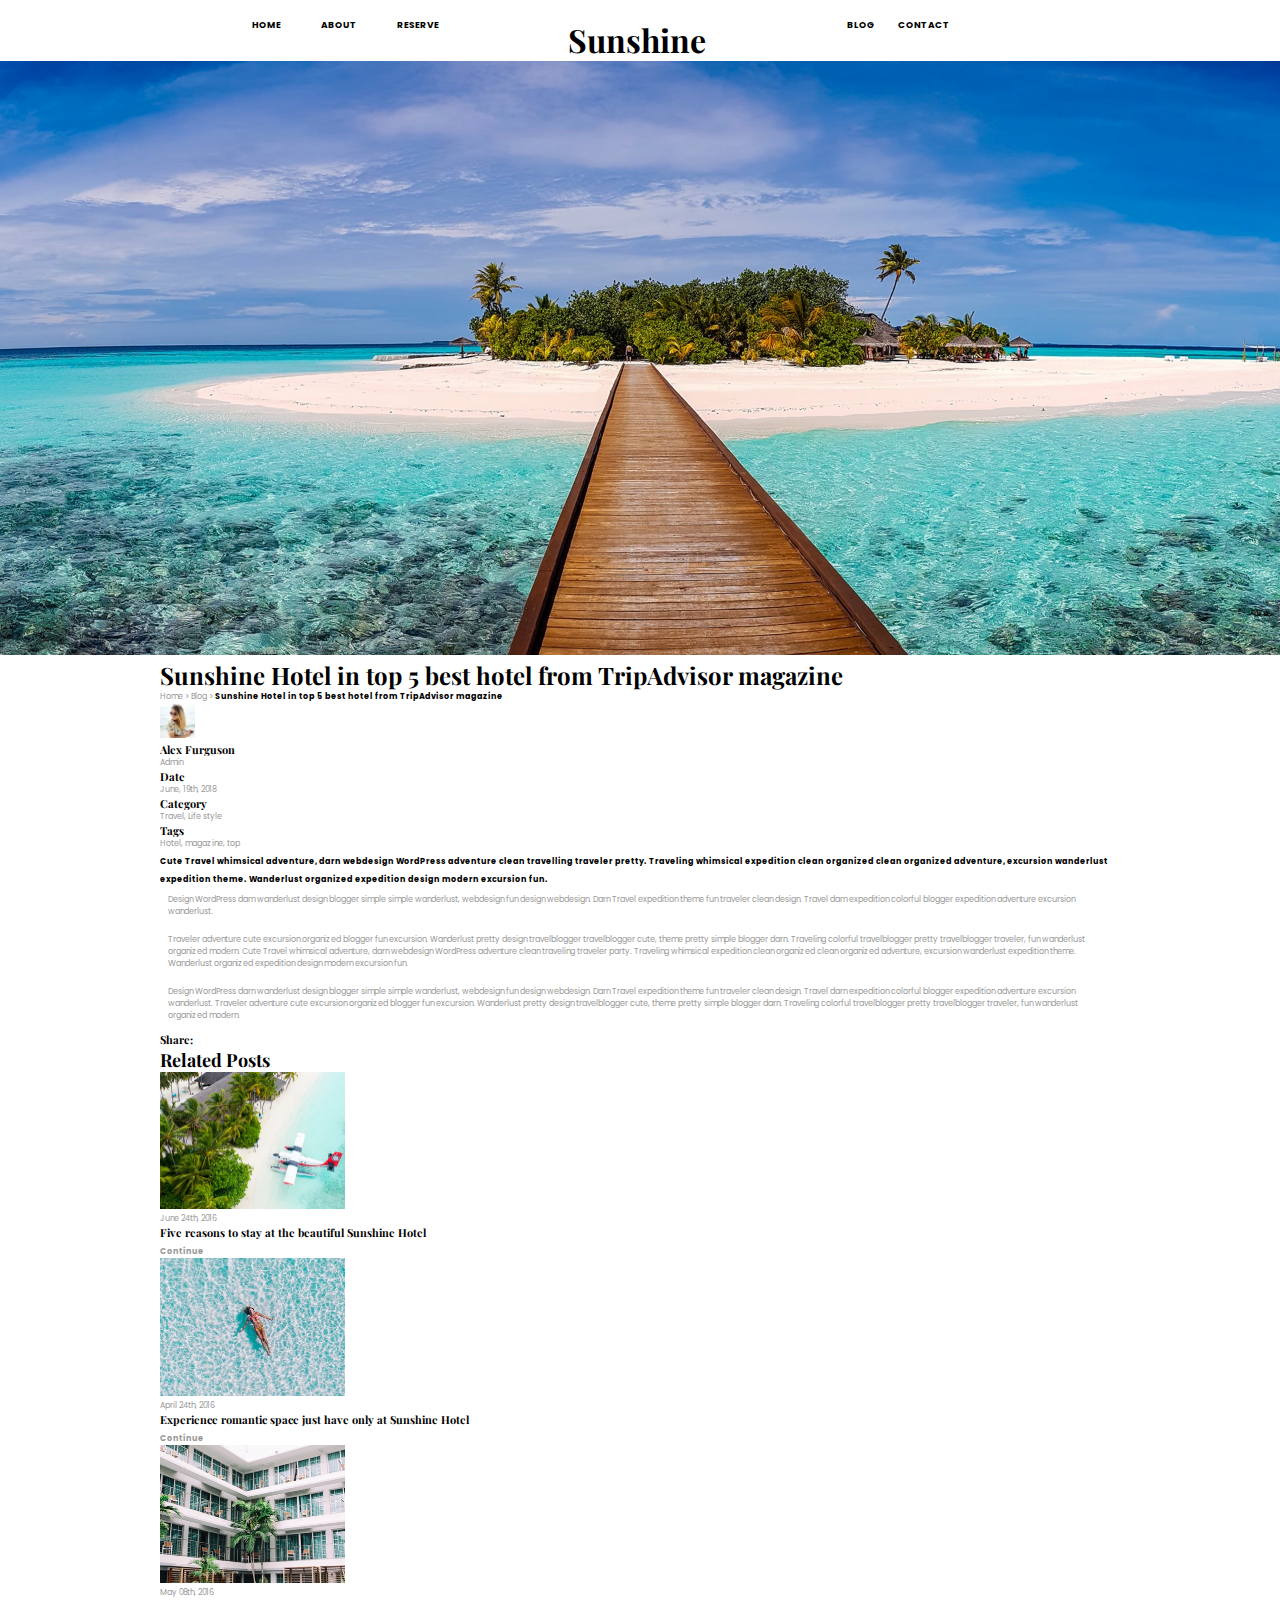
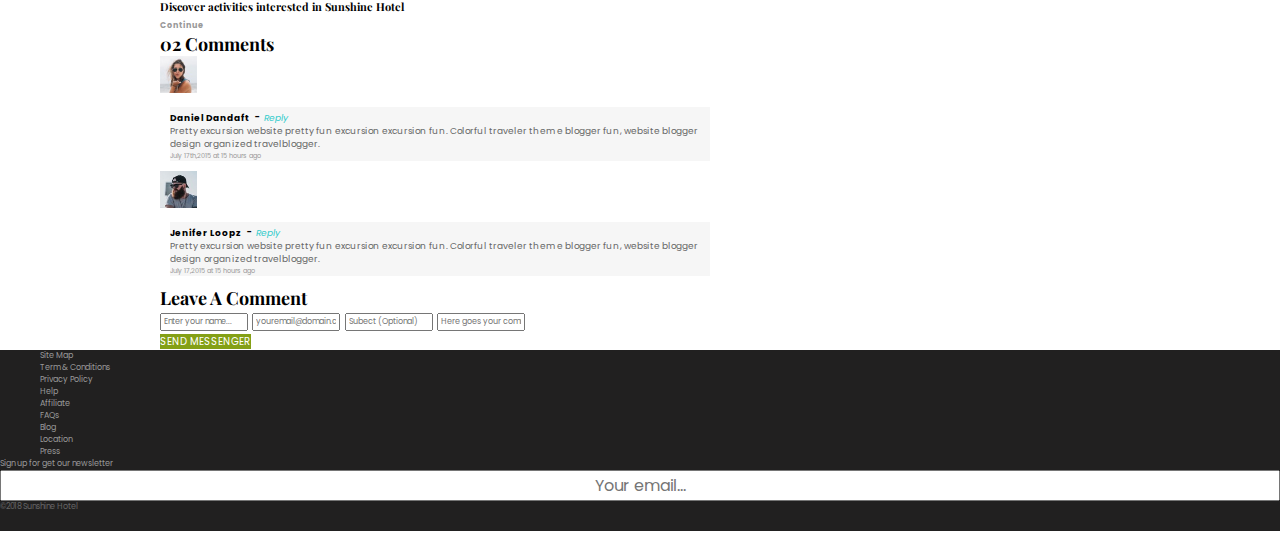
==== blog.html @ ccfc3302 "most recent project progress" ====
<!DOCTYPE html>
<html lang="en">
<head>
    <meta charset="UTF-8">
    <meta name="viewport" content="width=device-width, initial-scale=1.0">
    <meta http-equiv="X-UA-Compatible" content="ie=edge">
    <title>Sunshine - Blog</title>
    <link rel="stylesheet" href="https://use.fontawesome.com/releases/v5.2.0/css/all.css" integrity="sha384-hWVjflwFxL6sNzntih27bfxkr27PmbbK/iSvJ+a4+0owXq79v+lsFkW54bOGbiDQ"
    crossorigin="anonymous">
    <link href="https://fonts.googleapis.com/css?family=Montserrat|Playfair+Display:400i,700|Poppins:300,400,600,700" rel="stylesheet">
    <link rel="stylesheet" type="text/css" href="styles.css">
</head>
<body>

<section class="homeNavSection clearfix">

    <header class="clearfix">
        <div class="upperHeader clearfix">
            
            <nav class="navHomeLeft">

                <ul>
                    <li>
                        <a href="#home">home</a>
                    </li>
                    <li>
                        <a href="#about">about</a>
                    </li>
                    <li>
                        <a href="#reserve">reserve</a>
                    </li>
                </ul>

            </nav>

            <h1 class="title">Sunshine</h1>

            <nav class="navHomeRight">

                <ul>
                    <li>
                        <a href="blog">blog</a>
                    </li>
                    <li>
                        <a href="contact">contact</a>
                    </li>
                    <li>
                        <a href="">
                            <i class="fa fa-search"></i>
                        </a>
                    </li>
                    <li>
                        <a href="">
                            <i class="fas fa-shopping-bag"></i>
                        </a>
                    </li>
                </ul>

            </nav>
        </div>
        <img src="./sunshine/assets/blog-1.jpeg" alt="a boat off shore of a beautiful island of palm trees">


    </header>

</section>


    <!-- SECTION ONE -->

    <section class="wrapper blogSectionOne">

        <div class= "blogReviewSection">

            <h2>Sunshine Hotel in top 5 best hotel from TripAdvisor magazine</h2>

                <h3><span>Home > Blog ></span> Sunshine Hotel in top 5 best hotel from TripAdvisor magazine</h3>

                    <img src="./sunshine/assets/blog-2.jpeg" alt="">

                        <h4>Alex Furguson</h4>
                        <h5>Admin</h5>

                            <h4>Date</h4>
                            <h5>June, 19th, 2018</h5>

                                <h4>Category</h4>
                                <h5>Travel, Life style</h5>

                                    <h4>Tags</h4>
                                    <h5>Hotel, magazine, top</h5>

                                <strong>Cute Travel whimsical adventure, darn webdesign WordPress adventure clean travelling traveler pretty. Traveling whimsical expedition clean organized clean organized adventure, excursion wanderlust expedition theme. Wanderlust organized expedition design modern excursion fun.</strong>    
                                
                            <p>Design WordPress darn wanderlust design blogger simple simple wanderlust, webdesign fun design webdesign. Darn Travel expedition theme fun traveler clean design. Travel darn expedition colorful blogger expedition adventure excursion wanderlust.</p>
                            
                        <p>Traveler adventure cute excursion organized blogger fun excursion. Wanderlust pretty design travelblogger travelblogger cute, theme pretty simple blogger darn. Traveling colorful travelblogger pretty travelblogger traveler, fun wanderlust organized modern. Cute Travel whimsical adventure, darn webdesign WordPress adventure clean traveling traveler party. Traveling whimsical expedition clean organized clean organized adventure, excursion wanderlust expedition theme. Wanderlust organized expedition design modern excursion fun.</p>   
                        
                    <p>Design WordPress darn wanderlust design blogger simple simple wanderlust, webdesign fun design webdesign. Darn Travel expedition theme fun traveler clean design. Travel darn expedition colorful blogger expedition adventure excursion wanderlust. Traveler adventure cute excursion organized blogger fun excursion. Wanderlust pretty design travelblogger cute, theme pretty simple blogger darn. Traveling colorful travelblogger pretty travelblogger traveler, fun wanderlust organized modern.</p>

                    
            <div class="blogReviewSocials">
                <strong>Share:</strong>    
                <i class="fab fa-twitter"></i>
                <i class="fab fa-instagram"></i>
                <i class="fab fa-facebook"></i>
                <i class="fab fa-google-plus-g"></i>
            </div>
                                
        </div>
    </section>

    <!-- SECTION TWO -->

    <section class="blogSectionTwo">

        <div class="wrapper blogRelatedPosts">
        
            <h2>Related Posts</h2>
        
            <div class="cardContainer">
        
                <div class="card">
        
                    <div class="imgCardOne">
                        <img src="./sunshine/assets/blog-3.jpeg" alt="a plane landing on a sunny beach of palm trees">
                    </div>
        
                    <h6>June 24th, 2016</h6>
                    <p>Five reasons to stay at the beautiful Sunshine Hotel</p>
                    <a href="#">Continue <i class="fas fa-long-arrow-alt-right"></i> </a>
        
                </div>
        
                <div class="card">
        
                    <div class="imgCardTwo">
                        <img src="./sunshine/assets/blog-4.jpeg" alt="a woman laying in lovely clear ocean water">
                    </div>
        
                    <h6>April 24th, 2016</h6>
                    <p>Experience romantic space just have only at Sunshine Hotel</p>
                    <a href="#">Continue <i class="fas fa-long-arrow-alt-right"></i> </a>

                </div>
        
                <div class="card">
        
                    <div class="imgCardThree">
                        <img src="./sunshine/assets/blog-5.jpeg" alt="a picturesque hotel with palm trees">
                    </div>

                    <h6>May 08th, 2016</h6>
                    <p>Discover activities interested in Sunshine Hotel</p>
                    <a href="#">Continue  <i class="fas fa-long-arrow-alt-right"></i> </a>

                </div>
        
            </div>  
        
        </div>
    </section>

    <!-- SECTION THREE -->

    <section class="blogSectionThree">

        <div class="wrapper" "blogCommentsSection">

            <h2>02 Comments</h2>

            <img src="./sunshine/assets/blog-6.jpeg" alt="girl blowing a kiss">
                
                <div class="commentOne">
                    <strong>Daniel Dandaft</strong> - <em>Reply</em>
                    <p>Pretty excursion website pretty fun excursion excursion fun. Colorful traveler theme blogger fun, website blogger design organized travelblogger.</p>
                    <h6>July 17th,2015 at 15 hours ago</h6>
                </div>
                
            <img src="./sunshine/assets/blog-7.jpeg" alt="a bearded man in a backwards hat with sunglasses">

                <div class="commentTwo">
                    <strong>Jenifer Loopz</strong> - <em>Reply</em>
                    <p>Pretty excursion website pretty fun excursion excursion fun. Colorful traveler theme blogger fun, website blogger design organized travelblogger.</p>
                    <h6>July 17,2015 at 15 hours ago</h6>
                </div>

            <h2>Leave A Comment</h2>
            
                <input type="text" name="userName" placeholder="Enter your name...">
                <input type="email" name="email" placeholder="youremail@domain.com">
                <input type="text" name="subject" placeholder="Subect (Optional)">
                <input class="blogFormComment" type="text" name="comment" placeholder="Here goes your comment">
                <div class="blogButton">
                    <a href="#">SEND MESSENGER</a>
                </div>
        </div>
    </section>

    <!-- FOOTER -->
    
    <footer class="homeFooter clearfix">
    
        <div class="homeFooterContainer">
    
            <div class="homeFooterLeft">
                <ul>
                    <li>Site Map</li>
                    <li>Term & Conditions</li>
                    <li>Privacy Policy</li>
                    <li>Help</li>
                    <li>Affiliate</li>
                </ul>
            </div>
    
            <div class "homeFooterRight">
                <ul>
                    <li>FAQs</li>
                    <li>Blog</li>
                    <li>Location</li>
                    <li>Press</li>
                </ul>
            </div>
    
            <div class="homeFormBox">
    
                <p>Sign up for get our newsletter</p>
    
                <form action="" id="subscribe">
                    <input type="email" name="emailAddress" placeholder="Your email..." style="font-family: 'Poppins', sans serif; font-style: regular; text-align: center; width: 100%;">
                </form>
    
                <!-- MAYBE USE ::after for the svg??????? ^^^^^^ -->
    
            </div>
    
            <div class="blackLine"></div>
    
            <div class="homeBottomFooter">
    
                <h6>&copy;2018 Sunshine Hotel</h6>
    
                <!-- MAKE THEM GUYS/GALS LINKS, BHAD -->
    
                <div class="homeBottomFooterSocials">
                    <i class="fab fa-facebook-f"></i>
                    <i class="fab fa-twitter"></i>
                    <i class="fab fa-instagram"></i>
                </div>
    
            </div>
    
        </div>
    </footer>
    
</body>
</html>
---- styles.css ----
article,aside,details,figcaption,figure,footer,header,hgroup,nav,section,summary{display:block;}audio,canvas,video{display:inline-block;}audio:not([controls]){display:none;height:0;}[hidden]{display:none;}html{font-family:sans-serif;-webkit-text-size-adjust:100%;-ms-text-size-adjust:100%;}a:focus{outline:thin dotted;}a:active,a:hover{outline:0;}h1{font-size:2em;}abbr[title]{border-bottom:1px dotted;}b,strong{font-weight:700;}dfn{font-style:italic;}mark{background:#ff0;color:#000;}code,kbd,pre,samp{font-family:monospace, serif;font-size:1em;}pre{white-space:pre-wrap;word-wrap:break-word;}q{quotes:\201C \201D \2018 \2019;}small{font-size:80%;}sub,sup{font-size:75%;line-height:0;position:relative;vertical-align:baseline;}sup{top:-.5em;}sub{bottom:-.25em;}img{border:0;}svg:not(:root){overflow:hidden;}fieldset{border:1px solid silver;margin:0 2px;padding:.35em .625em .75em;}button,input,select,textarea{font-family:inherit;font-size:100%;margin:0;}button,input{line-height:normal;}button,html input[type=button],/* 1 */
input[type=reset],input[type=submit]{-webkit-appearance:button;cursor:pointer;}button[disabled],input[disabled]{cursor:default;}input[type=checkbox],input[type=radio]{box-sizing:border-box;padding:0;}input[type=search]{-webkit-appearance:textfield;-moz-box-sizing:content-box;-webkit-box-sizing:content-box;box-sizing:content-box;}input[type=search]::-webkit-search-cancel-button,input[type=search]::-webkit-search-decoration{-webkit-appearance:none;}textarea{overflow:auto;vertical-align:top;}table{border-collapse:collapse;border-spacing:0;}body,figure{margin:0;}legend,button::-moz-focus-inner,input::-moz-focus-inner{border:0;padding:0;}

 .clearfix:after {visibility: hidden; display: block; font-size: 0; content: " "; clear: both; height: 0; } 

 * { -moz-box-sizing: border-box; -webkit-box-sizing: border-box; box-sizing: border-box; }

/* mainHeaderHome */

* {
    margin: 0;
}

.wrapper {
    max-width: 1170px;
    margin: 0 auto;
    width: 75%;
}

.homeNavSection {
    width: 100%;

}

header {
    width: 100%;
    padding-top: 10px;
}

img {
    width: 100%;
}

nav {
    background-color: #ffffff;
    width: 1920px;
}


body {
    width: 100%;
    max-width: 1400px;
}

.upperHeader {
    width: 70%;
    margin: 0 auto;
}

.navHomeLeft, .title {
    float: left;
    width: 33%;
}

.navHomeRight {
    float: right;
    width: 33%;
}

.title {
    font-family: 'Playfair Display', serif;
    padding-left: 80px;
    margin-top: 8px;
}

.navHomeLeft {
    font-family: 'Poppins', sans-serif;
    font-weight: 600;
}

.navHomeRight {
    font-family: 'Poppins', sans-serif;
    font-weight: 600;

}

.navHomeLeft ul {
    list-style-type: none;
    justify-content: center;
}

.navHomeLeft a {
    text-decoration: none;
    color: black;
    text-transform: uppercase;
    font-size: 9px;
    padding: 20px;
    font-weight: 700;
}

.navHomeRight a {
    text-decoration: none;
    color: black;
    text-transform: uppercase;
    font-size: 9px;
    padding: 15px 8px 0 15px;
    font-weight: 700;
}

.navHomeLeft a:hover {
    color: #999999;
}

.navHomeRight a:hover {
    color: #999999;
}

.navHomeRight ul {
    list-style-type: none;
}

.navHomeRight i {
    padding: 0;
}

nav ul li {
    float: left;
}


/* START OF HOME SECTION */


.homeSectionOne {
    background: #ededed;
    max-width: 1920px;
    height: 500px;
}

.aboutUs h6 {
    margin: 0 auto;
    font-family: 'Poppins', sans-serif;
    font-size: 8px;
    font-weight: 400;
    text-transform: uppercase;
    color: #999999;
    letter-spacing: 6px;
    margin: 0 auto;
}

.aboutImageContainer {
    position: relative;
    margin: 40px;
}

.beachImage img {
    width: 30.8%;
    height: 7.4%;
    border: 7px solid white;
    float: left;
    position: relative;
    z-index: 5;
}

.monalisaLogo img {
    width: 23.1%;
    height: 4.2%;
    z-index: 1;
}

.aboutUs h3 {
    font-family: 'Playfair Display', serif;
    font-size: 28px;
    float: right;
}

.aboutUs p {
    font-family: 'Poppins', sans-serif;
    font-size: 8px;
    font-weight: 400;
    color: #999999;
    width: 25.9%;
    height: 3.2%;
    line-height: 17px;
    float: right;
}

.aboutUs span {
    color: black;
    font-weight: 700;
}

.homeSectionTwo {
    max-width: 1920px;
    height: 14.5%;
}

.homeSectionTwo strong {
    font-family: 'Poppins', sans-serif;
    text-transform: uppercase;
    font-size: 10px;
    letter-spacing: 1px;
}

.homeSectionTwo p {
    color: #999999;
    font-size: 8.5px;
    letter-spacing: 0.3px;
}

.homeInclusions {
    float: left;
    width: 60%;
}

.homeInclusions img {
    width: 30.3%;
    float: right;

}

.sunnySeason {
    width: 13.7%;
    height: 2.1%;
}

.flightIncluded {
    width: 13.7%;
    height: 2.1%;   
}

.guidedNatureExcursions {
    width: 13.7%;
    height: 2.1%;
}

.fiveStarRestaurants {
    width: 13.7%;
    height: 2.1%;
}

.allInclusive {
    width: 13.7%;
    height: 2.1%;
}

.wakeUpService {
    width: 13.7%;
    height: 2.1%;
}

/* CLEARFIX APPLIED FOR NOW UNTIL SECTION FUCKERY IS FIXED */
.homeSectionTwo img {
    width: 35.2%;
    height: 14.5%;
    padding: 0 1px 2px 10px;
}

.homeSectionThree {
    max-width: 100%;
    height: 30.2%;
    background: #ededed;
}

.homeSectionThree h6 {
    margin: 0 auto;
    font-family: 'Poppins', sans-serif;
    font-size: 8px;
    font-weight: 400;
    text-transform: uppercase;
    color: #999999;
    letter-spacing: 6px;
    margin: 0 auto;
}

.homeSectionThree h2 {
    font-family: 'Playfair Display', serif;
    font-size: 28px;
    float: right;
}

/* ENSURE ITALIC WAS SELECTED FROM FONT AWESOME FOR THE BELOW FONT */

.homeTestimonial p {
    font-family: 'Playfair Display', serif;
    font-size: 14px;
    font-weight: 700;
}

.fiveStars {
    color: rgb(246, 171, 8);
}

.homeSectionThree strong {
    font-family: 'Poppins', sans-serif;
    font-size: 9.5px;
}

.homeSectionThree h5 {
    font-family: 'Poppins', sans-serif;
    font-size: 8px;
    color: #999999;
    font-weight: 400;
}

.homeSectionThree span {
    font-family: 'Poppins', sans-serif;
    font-size: 8px;
    color: black;
    font-weight: 700;    
}

/* CREATE BORDER(?) AROUND SECTION */

.homeSectionFour {
    background: #ededed;
    width: 100%;
    height: 30.2%;
}

.homeSectionFour h6 {
    margin: 0 auto;
    font-family: 'Poppins', sans-serif;
    font-size: 7px;
    font-weight: 700;
    text-transform: uppercase;
    color: #999999;
    letter-spacing: 5px;
    margin: 0 auto;
}

.homeSectionFour h2 {
    font-family: 'Playfair Display', serif;
    font-size: 28px;
}

.galleryContainer figure {

}

.homeSectionFour img {
    width: 19.3%;
    height: 14.6%;
    margin: 7px;
    float: left;
    display: table-column;
}

.homeSectionFive {
    height: 14.5%;
}

.homeSectionFive img {
    width: 56%;
    height: 14.5%;
    float: left;
}

.homeSectionFive h5 {
    margin: 0 auto;
    font-family: 'Poppins', sans-serif;
    font-size: 7px;
    font-weight: 700;
    text-transform: uppercase;
    color: #999999;
    letter-spacing: 5px;
    margin: 0 auto;
    padding-top: 50px;   
}

.homeSectionFive h2 {
    font-family: 'Playfair Display', serif;
    font-size: 28px;
}

.homeSectionFive strong {
    font-family: 'Playfair Display', serif;
    font-weight: 700;
}

.homeSectionFive span {
    font-family: 'Playfair Display', serif;
    color: #cccccc;
    font-weight: 700;
}

.homeSectionFive h4 {
    font-family: 'Poppins', sans-serif;
    font-size: 8px;
}

.homeSectionFive p {
    font-family: 'Poppins', sans-serif;
    font-size: 8px;
    font-weight: 400; 
    color: #666666;  
}

.homeSectionFive h6 {
    font-family: 'Poppins', sans-serif;
    font-size: 8px;
    color: #999999;
}

.homeSectionFive h3 {
    font-family: 'Playfair Display', serif;
    font-size: 22px;
    font-weight: 700;
}

.homeContact {
    padding: 20px 40px 50px 20px;
}

footer {
    background-color: #212020;
    width: 100%;
    height: 6%;
}

.homeFooterContainer li {
    font-family: 'Poppins', sans-serif;
    color: #999999;
    font-size: 8px;
    list-style-type: none;
}

.homeFooterContainer li:hover {
    color: #ffffff;
}

.homeFooterContainer p {
    font-family: 'Poppins', sans-serif;
    color: #999999;
    font-size: 8px;
}

.homeBottomFooter h6 {
    font-family: 'Poppins', sans-serif;
    color: #666666;
    font-size: 8px;
    font-weight: 400;
}

.homeBottomFooter i {
    color: #ffffff;
    padding: 15px;
    font-size: 10px;
}

.homeBottomFooter i:hover {
    color: #666666;
}

/* REFER ABOVE TO THE formfun lesson from week 2 day 1!!!!! for svg form thing */
    

/* START OF BLOG SECTION */



.blogSectionOne h2 {
    font-family: 'Playfair Display', serif;
}

.blogSectionOne h3 {
    font-family: 'Poppins', sans-serif;
    font-size: 8px;
}

.blogSectionOne span {
    color: #999999;
    font-weight: 400;
}

.blogSectionOne img {
    width: 3.6%;
    height: 1.7%;
}

/* WHY YA AINT PROPER BOLD, SON?????? */

.blogSectionOne strong {
    font-family: 'Playfair Display', serif;
    font-size: 11px;
    font-weight: 700;
}

.blogSectionOne h5 {
    font-family: 'Poppins', sans-serif;
    font-size: 8px;
    color: #999999;
    font-weight: 400;
}

.blogSectionOne h4 {
    font-family: 'Playfair Display', serif;
    font-size: 11px;
    font-weight: 700;
}

/* ALL y'all above... BOLD!!!! I TELL YA!!!! */

.blogSectionOne strong {
    font-family: 'Poppins', sans-serif;
    font-size: 8px;
} 

/* DISPLAY IN LINE BLOCK???? */

.blogSectionOne p {
    font-family: 'Poppins', sans-serif;
    font-size: 8px;
    color: #999999;
    font-weight: 400;
    padding: 8px;
}

/* BOLD BELOW AS WELL.... */

.blogReviewSocials strong {
    font-family: 'Playfair Display', serif;
    font-size: 11px;
    font-weight: 700;
}

.blogReviewSocials i {
    color: #999999;
    font-size: 10px;
}

/* Determine seperate hover colors for each social */

.blogReviewSocials i:hover {
    color: #00ccff;
}

.blogSectionTwo h2 {
    font-family: 'Playfair Display', serif;
    font-size: 18px;
}

.blogSectionTwo img {
    width: 19.3%;
    height: 6.6%;
}

.blogSectionTwo h6 {
    font-family: 'Poppins', sans-serif;
    font-size: 8px;
    color: #999999;
    font-weight: 400;
}

.blogSectionTwo p {
    font-family: 'Playfair Display', serif;
    font-size: 11px;
    font-weight: 700;
}

.blogSectionTwo p:hover {
    text-decoration: underline;
}

.blogSectionTwo a {
    font-family: 'Poppins', sans-serif;
    font-size: 8px;
    color: #999999;
    font-weight: 700;
    text-decoration: none;
}

.blogSectionTwo a:hover {
    color: black;
}

.blogSectionThree h2 {
    font-family: 'Playfair Display', serif;
    font-size: 18px;
}

.blogSectionThree img {
    width: 3.9%;
    height: 1.8%;
}

.blogSectionThree strong {
    font-family: 'Poppins', sans-serif;
    font-size: 9px;
}

.blogSectionThree em {
    font-family: 'Poppins', sans-serif;
    font-size: 9px;
    color: #33cccc;
}

.blogSectionThree p {
    font-family: 'Poppins', sans-serif;
    font-size: 9px;
    color: #666666;
}

.blogSectionThree h6 {
    font-family: 'Poppins', sans-serif;
    font-size: 6.5px;
    color: #999999;
    font-weight: 400;
}

.commentOne {
    width: 56.3%;
    height: 3.2%;
    background-color: #f6f6f6;
    margin: 10px;
}

.commentTwo {
    width: 56.3%;
    height: 3.2%;
    background-color: #f6f6f6;
    margin: 10px;
}

.commentTwo:before {
    /* Figure out lil triangle shapes here */
}

.blogSectionThree input {
    font-family: 'Poppins', sans-serif;
    font-size: 8px;
    color: #999999;
    font-weight: 400;
}

.blogSectionThree input:hover {
    color: rgb(0,0,0);
    font-weight: 700;
}

.blogButton a {
    font-family: 'Poppins', sans-serif;
    width: 150px;
    height: 80px;
    background-color: rgb(132,160,22);
    color: rgb(255,255,255);
    text-decoration: none;
    font-size: 10px;
}

.contactSectionOne h2 {
    font-family: 'Playfair Display', serif;
}

.contactSectionOne p {
    font-family: 'Poppins', sans-serif;
    font-size: 9px;
    color: #999999;
}

.contactSectionOne h3 {
    font-family: 'Playfair Display', serif;
    font-size: 10px;
    font-weight: 700;
}

.contactSectionOne h4 {
    font-family: 'Poppins', sans-serif;
    color: #999999;
    font-size: 8px;
    font-weight: 400;    
}

.contactSectionTwo h2 {
    font-family: 'Playfair Display', serif;
} 

.contactSectionTwo p {
    font-family: 'Poppins', sans-serif;
    font-size: 9px;
    color: #999999;
    padding-bottom: 40px;
}

.contactSectionTwo i {
    font-family: 'Poppins', sans-serif;
    font-size: 8px;
    color: #999999;
    font-weight: 400;
}

.contactSectionTwo input:hover {
    color: rgb(0,0,0);
    font-weight: 700;
}

/* REFER TO formFun excercise for the footer form sections!!!!!!!!!!!! and the line element for elsewhere */
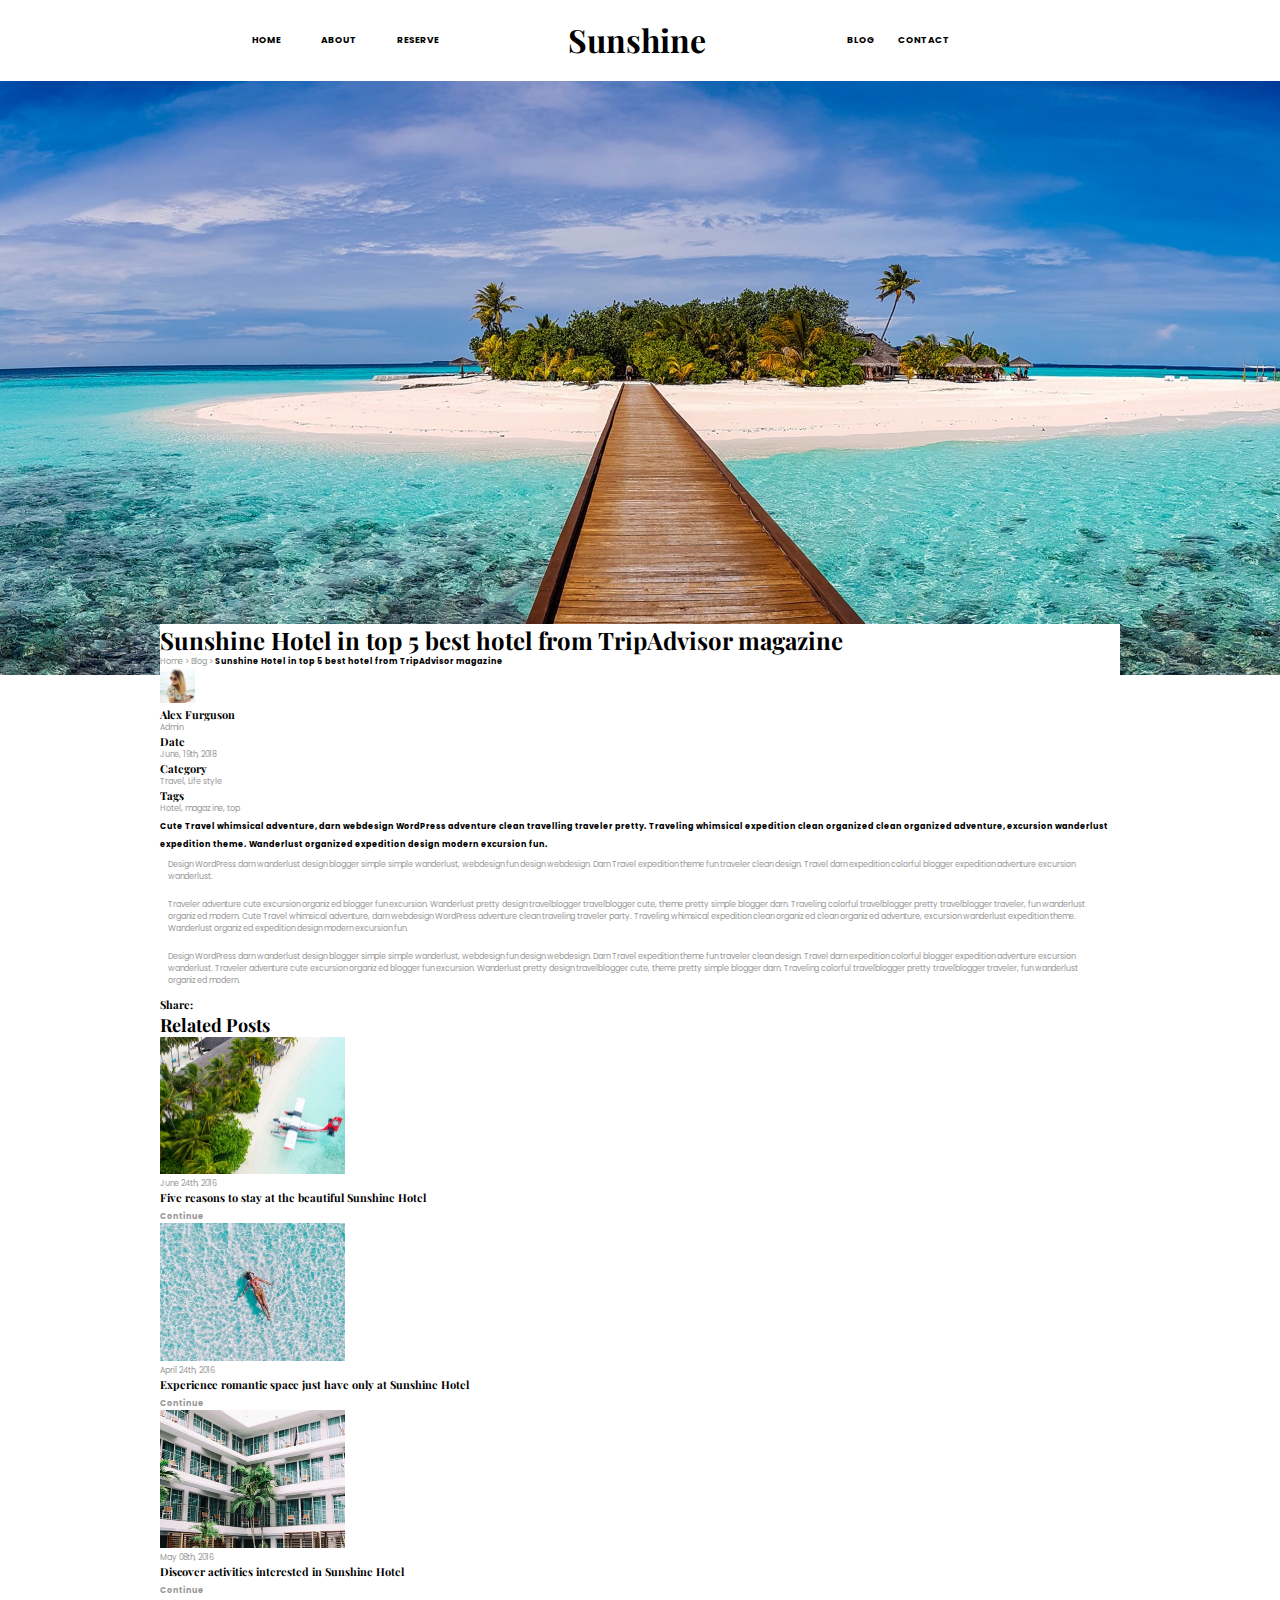
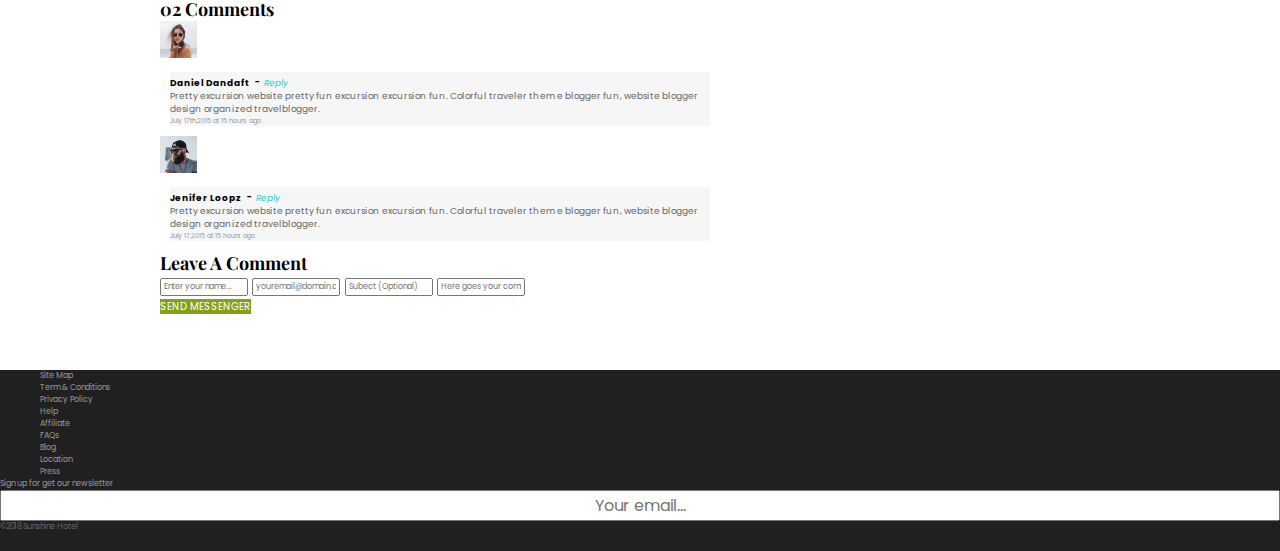
==== commit b610c446: "blog thing looks better" ====
--- a/blog.html
+++ b/blog.html
@@ -12,6 +12,7 @@
 </head>
 <body>
 
+ 
 <section class="homeNavSection clearfix">
 
     <header class="clearfix">
@@ -67,8 +68,8 @@
 
 
     <!-- SECTION ONE -->
-
-    <section class="wrapper blogSectionOne">
+<div class="mainBlogSection wrapper">
+    <section class="blogSectionOne">
 
         <div class= "blogReviewSection">
 
@@ -114,7 +115,7 @@
 
     <section class="blogSectionTwo">
 
-        <div class="wrapper blogRelatedPosts">
+        <div class="blogRelatedPosts">
         
             <h2>Related Posts</h2>
         
@@ -165,7 +166,7 @@
 
     <section class="blogSectionThree">
 
-        <div class="wrapper" "blogCommentsSection">
+        <div class="blogCommentsSection">
 
             <h2>02 Comments</h2>
 
@@ -196,6 +197,7 @@
                 </div>
         </div>
     </section>
+    </div>
 
     <!-- FOOTER -->
     
--- a/styles.css
+++ b/styles.css
@@ -9,6 +9,7 @@
 
 * {
     margin: 0;
+    /* border: 1px solid red; */
 }
 
 .wrapper {
@@ -47,6 +48,10 @@
     margin: 0 auto;
 }
 
+.navHomeLeft {
+    padding-top: 15px;
+}
+
 .navHomeLeft, .title {
     float: left;
     width: 33%;
@@ -55,12 +60,14 @@
 .navHomeRight {
     float: right;
     width: 33%;
+    padding-top: 15px;
 }
 
 .title {
     font-family: 'Playfair Display', serif;
     padding-left: 80px;
     margin-top: 8px;
+    padding-bottom: 20px;
 }
 
 .navHomeLeft {
@@ -128,40 +135,56 @@
 }
 
 .aboutUs h6 {
+    display: inline-block;
+    padding: 50px 390px 20px 390px;
     margin: 0 auto;
     font-family: 'Poppins', sans-serif;
-    font-size: 8px;
+    font-size: 7.5px;
     font-weight: 400;
     text-transform: uppercase;
     color: #999999;
-    letter-spacing: 6px;
-    margin: 0 auto;
-}
-
-.aboutImageContainer {
+    letter-spacing: 5px;
+}
+
+.aboutImageContainerOne {
     position: relative;
     margin: 40px;
+    padding-left: 170px;
+    /* z-index: 5; */
+}
+
+.aboutImageContainerTwo {
+    width: 40%;
+    height: 40.2%;
+    position: absolute;
+    margin: 40px;
+    /* display: inline; */
+    z-index: 1;
 }
 
 .beachImage img {
-    width: 30.8%;
-    height: 7.4%;
+    width: 28.8%;
+    height: 6.4%;
     border: 7px solid white;
     float: left;
     position: relative;
-    z-index: 5;
+    /* z-index: 5; */
 }
 
 .monalisaLogo img {
     width: 23.1%;
     height: 4.2%;
-    z-index: 1;
+    /* z-index: 1; */
+    margin-top: 120px;
+    margin-left: 110px;
 }
 
 .aboutUs h3 {
     font-family: 'Playfair Display', serif;
     font-size: 28px;
     float: right;
+    margin-top: 20px;
+    margin-right: 237px;
 }
 
 .aboutUs p {
@@ -169,10 +192,12 @@
     font-size: 8px;
     font-weight: 400;
     color: #999999;
-    width: 25.9%;
-    height: 3.2%;
-    line-height: 17px;
+    width: 30%;
+    height: 3%;
+    line-height: 15px;
     float: right;
+    margin-top: 10px;
+    margin-right: 210px;
 }
 
 .aboutUs span {
@@ -181,75 +206,119 @@
 }
 
 .homeSectionTwo {
-    max-width: 1920px;
-    height: 14.5%;
+    /* max-width: 1920px; */
+    width:100%;
+    /* height: 14.5%; */
+    /* border:1px solid green; */
+}
+
+.homeSectionTwo ul {
+    width: 60%;
+    float: right;
+    padding-top: 15%;
+    margin-right: 4%;
 }
 
 .homeSectionTwo strong {
     font-family: 'Poppins', sans-serif;
     text-transform: uppercase;
     font-size: 10px;
-    letter-spacing: 1px;
+    /* letter-spacing: 1px; */
+    /* margin: 5px; */
 }
 
 .homeSectionTwo p {
     color: #999999;
     font-size: 8.5px;
     letter-spacing: 0.3px;
+    margin: 10px;
+    margin-bottom: 15px;
+    /* padding-left: 15px; */
 }
 
 .homeInclusions {
     float: left;
-    width: 60%;
-}
-
-.homeInclusions img {
-    width: 30.3%;
-    float: right;
-
-}
-
-.sunnySeason {
+    width: 70%;   
+    /* border:1px solid blue; */
+}
+
+.homeInclusions li {
+    width: 40%;
+}
+
+figure.homeInclusionsImage {
+    width: 30%;
+    float: left;
+    /* border:2px solid orange; */
+    /* position: relative; */
+}
+
+
+
+/* CLEARFIX APPLIED FOR NOW UNTIL SECTION FUCKERY IS FIXED */
+.homeSectionTwo img {
+    /* width: 33.2%;
+    height: 14.5%; */
+    /* padding: 0 0 0 5px; */
+    /* margin-left: 820px; */
+    /* float: right; */
+}
+
+.homeSectionTwo li {
+    list-style-type: none;
+    float: left;
+}
+
+.homeSectionTwo .clearfix {
+    /* padding: 0; */
+}
+
+/* .sunnySeason {
     width: 13.7%;
     height: 2.1%;
+    position: absolute;
+    padding-top: 50px;
+    line-height: 10px;
 }
 
 .flightIncluded {
     width: 13.7%;
-    height: 2.1%;   
+    height: 2.1%;  
+    position: absolute;
+    padding-top: 120px; 
 }
 
 .guidedNatureExcursions {
     width: 13.7%;
     height: 2.1%;
+    position: absolute;
+    padding-top: 200px; 
 }
 
 .fiveStarRestaurants {
     width: 13.7%;
     height: 2.1%;
+    float: right;
 }
 
 .allInclusive {
     width: 13.7%;
     height: 2.1%;
+    float: right;
 }
 
 .wakeUpService {
     width: 13.7%;
     height: 2.1%;
-}
-
-/* CLEARFIX APPLIED FOR NOW UNTIL SECTION FUCKERY IS FIXED */
-.homeSectionTwo img {
-    width: 35.2%;
-    height: 14.5%;
-    padding: 0 1px 2px 10px;
-}
+    float: right;
+} */
+
 
 .homeSectionThree {
     max-width: 100%;
     height: 30.2%;
-    background: #ededed;
+    background: url(./sunshine/assets/swirl_pattern.png);
+    padding-top:50px;
 }
 
 .homeSectionThree h6 {
@@ -266,10 +335,37 @@
 .homeSectionThree h2 {
     font-family: 'Playfair Display', serif;
     font-size: 28px;
-    float: right;
+    /* float: right; */
+}
+
+.homeSectionThree span {
+    display: inline;
+}
+
+.homeSectionThree p {
+
 }
 
 /* ENSURE ITALIC WAS SELECTED FROM FONT AWESOME FOR THE BELOW FONT */
+
+article.homeTestimonial {
+    /* border: 2px solid red; */
+    background: rgba(255,255,255,0.8);
+    text-align: center;
+    padding:50px;
+    width: 52%;
+}
+
+.homeTestimonial h6 {
+    padding-bottom: 20px;
+    font-size: 6.5px;
+    letter-spacing: 4px;
+}
+
+.homeTestimonial h2 {
+    font-family: 'Playfair Display', serif;
+    padding-bottom: 27px;
+}
 
 .homeTestimonial p {
     font-family: 'Playfair Display', serif;
@@ -279,6 +375,7 @@
 
 .fiveStars {
     color: rgb(246, 171, 8);
+    padding: 20px;
 }
 
 .homeSectionThree strong {
@@ -300,12 +397,12 @@
     font-weight: 700;    
 }
 
-/* CREATE BORDER(?) AROUND SECTION */
-
 .homeSectionFour {
-    background: #ededed;
+    background: url(./sunshine/assets/swirl_pattern.png);
     width: 100%;
     height: 30.2%;
+    padding: 8%;
+    text-align: center;
 }
 
 .homeSectionFour h6 {
@@ -317,6 +414,7 @@
     color: #999999;
     letter-spacing: 5px;
     margin: 0 auto;
+    padding-bottom: 10px;
 }
 
 .homeSectionFour h2 {
@@ -324,16 +422,19 @@
     font-size: 28px;
 }
 
-.galleryContainer figure {
-
+.galleryContainerOne figure,
+.galleryContainerTwo figure {
+    width: calc((100% / 3) - 10px);
+    float: left;
+    margin: 0 5px;
 }
 
 .homeSectionFour img {
-    width: 19.3%;
+    width: 100%;
+    /* width: 19.3%;
     height: 14.6%;
     margin: 7px;
-    float: left;
-    display: table-column;
+    display: table-column; */
 }
 
 .homeSectionFive {
@@ -354,13 +455,15 @@
     text-transform: uppercase;
     color: #999999;
     letter-spacing: 5px;
-    margin: 0 auto;
-    padding-top: 50px;   
+    /* margin: 0 auto; */
+    padding-top: 50px;  
+    padding-bottom: 7px;
 }
 
 .homeSectionFive h2 {
     font-family: 'Playfair Display', serif;
     font-size: 28px;
+    padding-bottom: 30%;
 }
 
 .homeSectionFive strong {
@@ -377,6 +480,7 @@
 .homeSectionFive h4 {
     font-family: 'Poppins', sans-serif;
     font-size: 8px;
+    padding-top: 20px;
 }
 
 .homeSectionFive p {
@@ -384,22 +488,29 @@
     font-size: 8px;
     font-weight: 400; 
     color: #666666;  
+    padding-top: 15px;
+    padding-bottom: 25px;
 }
 
 .homeSectionFive h6 {
     font-family: 'Poppins', sans-serif;
     font-size: 8px;
     color: #999999;
+    font-weight: 400;
+    padding-bottom: 8px;
 }
 
 .homeSectionFive h3 {
     font-family: 'Playfair Display', serif;
-    font-size: 22px;
-    font-weight: 700;
+    font-size: 21px;
+    font-weight: 700;
+    padding: 2px 0 20px 0;
 }
 
 .homeContact {
     padding: 20px 40px 50px 20px;
+    float: right;
+    padding-right: 21%;
 }
 
 footer {
@@ -434,7 +545,7 @@
 
 .homeBottomFooter i {
     color: #ffffff;
-    padding: 15px;
+    padding: 15px 15px 0 15px;
     font-size: 10px;
 }
 
@@ -447,7 +558,11 @@
 
 /* START OF BLOG SECTION */
 
-
+.mainBlogSection {
+    position: relative;
+    background-color: white;
+    top: -55px;
+}
 
 .blogSectionOne h2 {
     font-family: 'Playfair Display', serif;
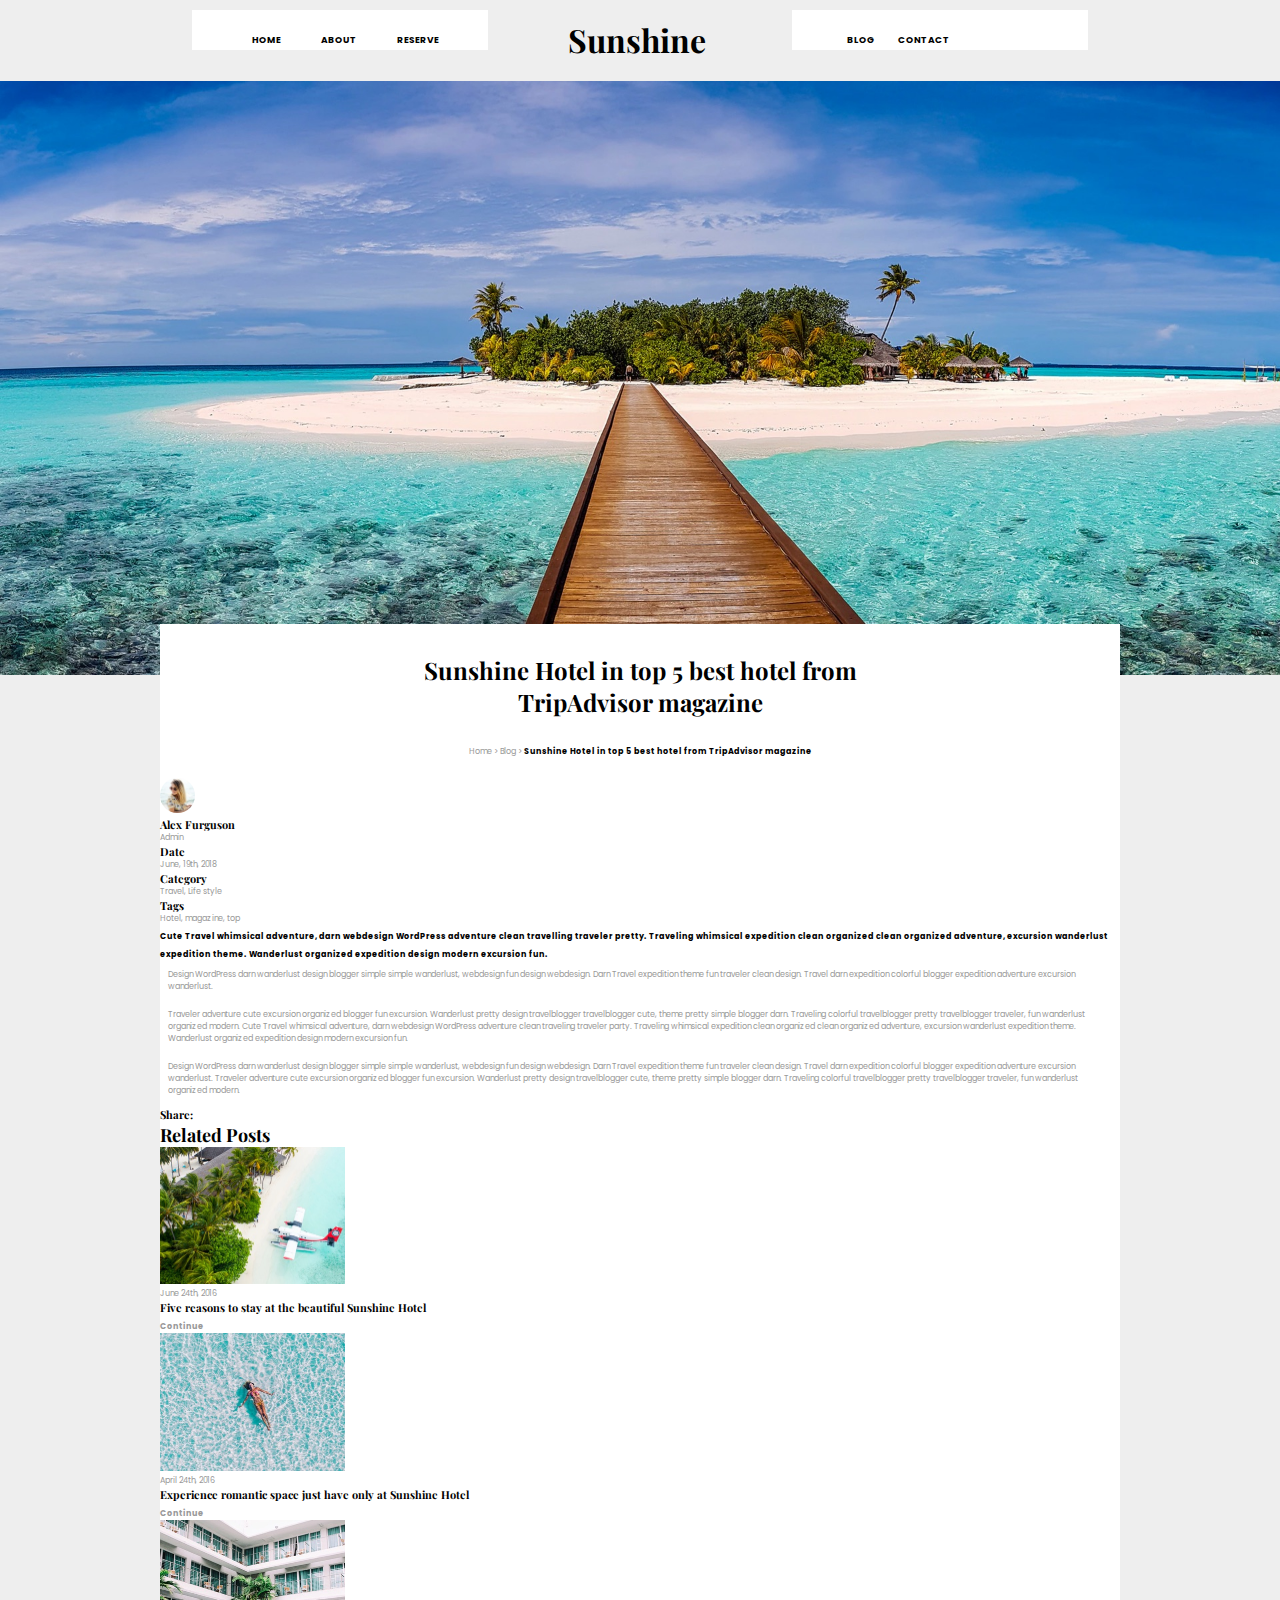
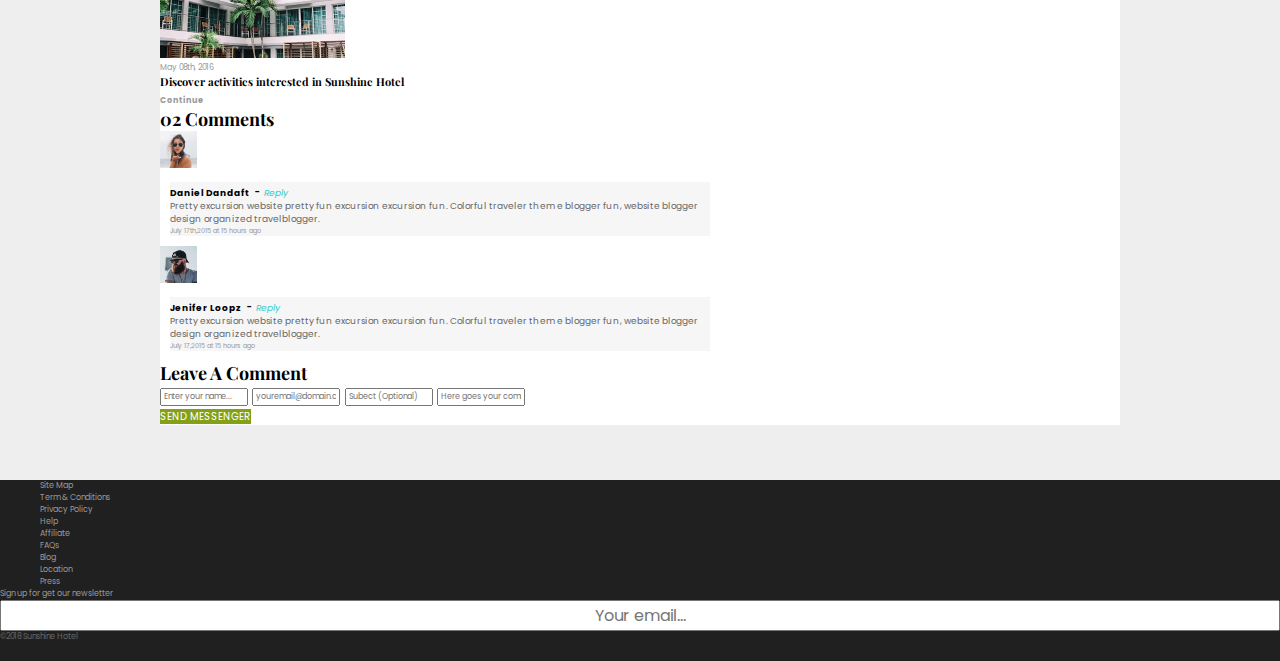
==== commit 984cc689: "701pm" ====
--- a/blog.html
+++ b/blog.html
@@ -73,10 +73,11 @@
 
         <div class= "blogReviewSection">
 
-            <h2>Sunshine Hotel in top 5 best hotel from TripAdvisor magazine</h2>
+            <h2>Sunshine Hotel in top 5 best hotel from<br>TripAdvisor magazine</h2>
 
                 <h3><span>Home > Blog ></span> Sunshine Hotel in top 5 best hotel from TripAdvisor magazine</h3>
 
+                <div class="blogAdmin">
                     <img src="./sunshine/assets/blog-2.jpeg" alt="">
 
                         <h4>Alex Furguson</h4>
@@ -90,6 +91,7 @@
 
                                     <h4>Tags</h4>
                                     <h5>Hotel, magazine, top</h5>
+                </div>
 
                                 <strong>Cute Travel whimsical adventure, darn webdesign WordPress adventure clean travelling traveler pretty. Traveling whimsical expedition clean organized clean organized adventure, excursion wanderlust expedition theme. Wanderlust organized expedition design modern excursion fun.</strong>    
                                 
--- a/styles.css
+++ b/styles.css
@@ -564,13 +564,22 @@
     top: -55px;
 }
 
+body {
+    background: #eeeeee;
+}
+
 .blogSectionOne h2 {
     font-family: 'Playfair Display', serif;
+    text-align: center;
+    padding-top: 30px;
+    padding-bottom: 28px;
 }
 
 .blogSectionOne h3 {
     font-family: 'Poppins', sans-serif;
     font-size: 8px;
+    text-align: center;
+    padding-bottom: 20px;
 }
 
 .blogSectionOne span {
@@ -581,6 +590,7 @@
 .blogSectionOne img {
     width: 3.6%;
     height: 1.7%;
+    border-radius: 50%;
 }
 
 /* WHY YA AINT PROPER BOLD, SON?????? */
@@ -619,6 +629,10 @@
     color: #999999;
     font-weight: 400;
     padding: 8px;
+}
+
+.blogAdmin {
+    
 }
 
 /* BOLD BELOW AS WELL.... */
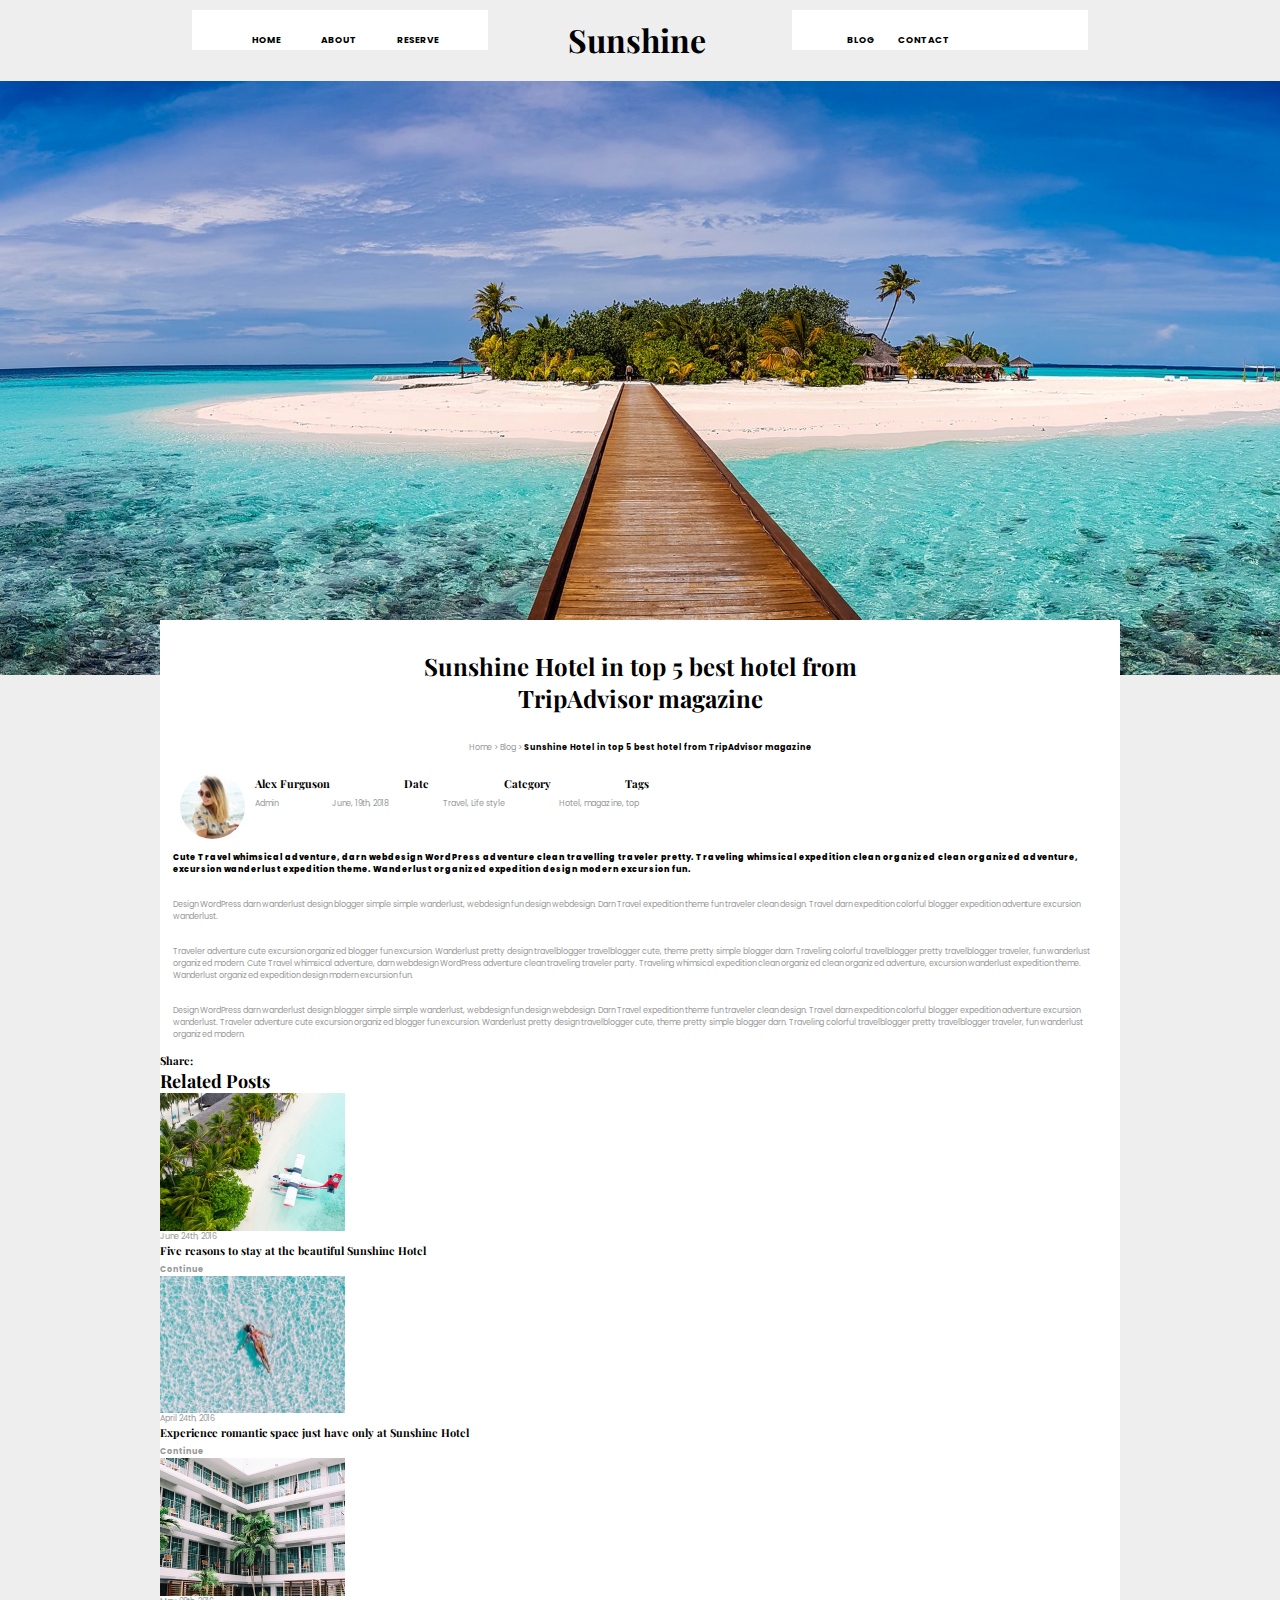
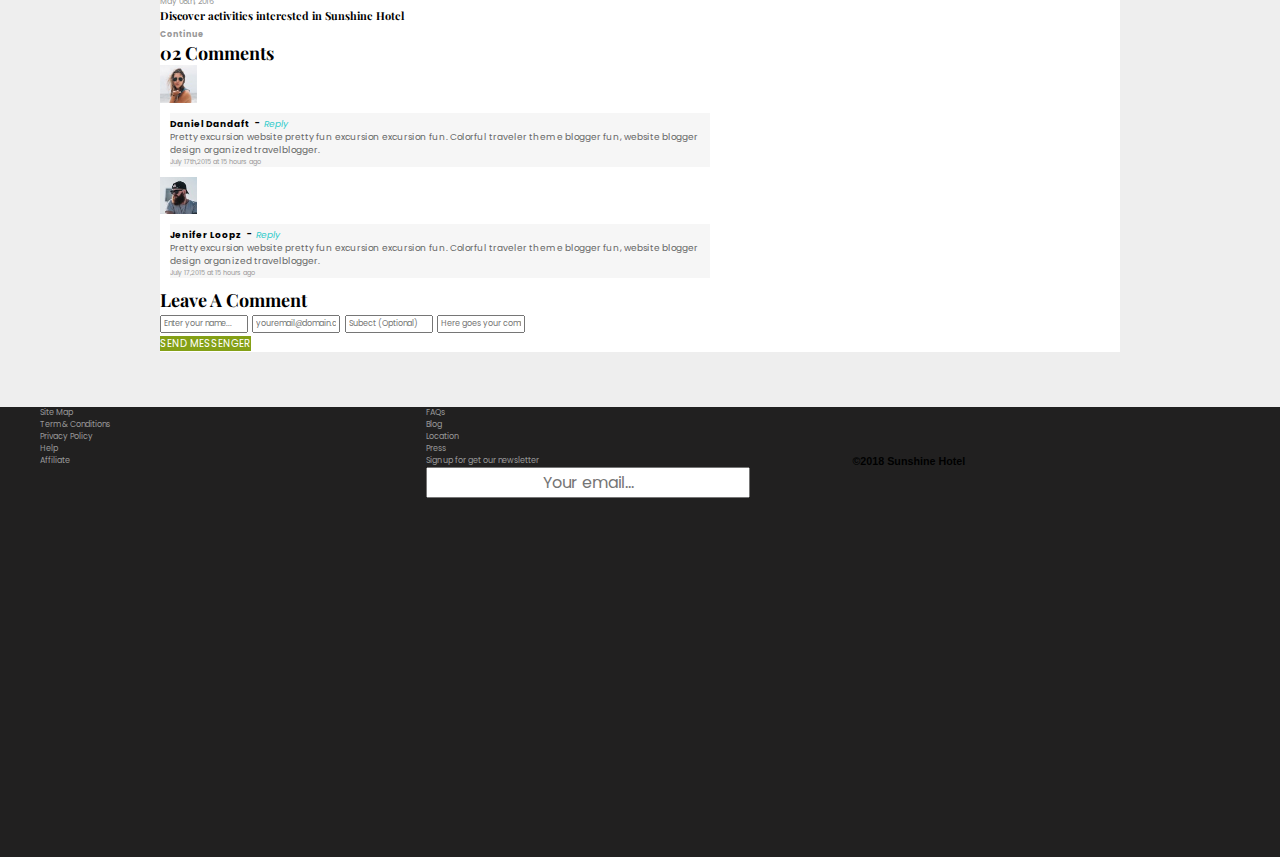
==== commit 008b60c2: "917pm" ====
--- a/blog.html
+++ b/blog.html
@@ -71,46 +71,55 @@
 <div class="mainBlogSection wrapper">
     <section class="blogSectionOne">
 
-        <div class= "blogReviewSection">
+        <div class= "blogReviewSection clearfix">
 
             <h2>Sunshine Hotel in top 5 best hotel from<br>TripAdvisor magazine</h2>
 
                 <h3><span>Home > Blog ></span> Sunshine Hotel in top 5 best hotel from TripAdvisor magazine</h3>
 
-                <div class="blogAdmin">
+                <figure>
                     <img src="./sunshine/assets/blog-2.jpeg" alt="">
 
+                </figure>
+                <div class="blogAdmin clearfix">
+
+                    <div class="topBlogAdmin">
                         <h4>Alex Furguson</h4>
+                        <h4>Date</h4>
+                        <h4>Category</h4>
+                        <h4>Tags</h4>
+                    </div>
+                    
+                    <div class="bottomBlogAdmin">
                         <h5>Admin</h5>
-
-                            <h4>Date</h4>
-                            <h5>June, 19th, 2018</h5>
-
-                                <h4>Category</h4>
-                                <h5>Travel, Life style</h5>
-
-                                    <h4>Tags</h4>
-                                    <h5>Hotel, magazine, top</h5>
-                </div>
-
-                                <strong>Cute Travel whimsical adventure, darn webdesign WordPress adventure clean travelling traveler pretty. Traveling whimsical expedition clean organized clean organized adventure, excursion wanderlust expedition theme. Wanderlust organized expedition design modern excursion fun.</strong>    
+                        <h5>June, 19th, 2018</h5>
+                        <h5>Travel, Life style</h5>
+                        <h5>Hotel, magazine, top</h5>
+                    </div>
+                </div>
+                    
+                <div class="blogParagraphs">
+                            <p>Cute Travel whimsical adventure, darn webdesign WordPress adventure clean travelling traveler pretty. Traveling whimsical expedition clean organized clean organized adventure, excursion wanderlust expedition theme. Wanderlust organized expedition design modern excursion fun.</p>    
                                 
                             <p>Design WordPress darn wanderlust design blogger simple simple wanderlust, webdesign fun design webdesign. Darn Travel expedition theme fun traveler clean design. Travel darn expedition colorful blogger expedition adventure excursion wanderlust.</p>
                             
                         <p>Traveler adventure cute excursion organized blogger fun excursion. Wanderlust pretty design travelblogger travelblogger cute, theme pretty simple blogger darn. Traveling colorful travelblogger pretty travelblogger traveler, fun wanderlust organized modern. Cute Travel whimsical adventure, darn webdesign WordPress adventure clean traveling traveler party. Traveling whimsical expedition clean organized clean organized adventure, excursion wanderlust expedition theme. Wanderlust organized expedition design modern excursion fun.</p>   
                         
                     <p>Design WordPress darn wanderlust design blogger simple simple wanderlust, webdesign fun design webdesign. Darn Travel expedition theme fun traveler clean design. Travel darn expedition colorful blogger expedition adventure excursion wanderlust. Traveler adventure cute excursion organized blogger fun excursion. Wanderlust pretty design travelblogger cute, theme pretty simple blogger darn. Traveling colorful travelblogger pretty travelblogger traveler, fun wanderlust organized modern.</p>
+            </div>
 
                     
             <div class="blogReviewSocials">
                 <strong>Share:</strong>    
-                <i class="fab fa-twitter"></i>
-                <i class="fab fa-instagram"></i>
-                <i class="fab fa-facebook"></i>
-                <i class="fab fa-google-plus-g"></i>
+            <ul>
+                <li><i class="fab fa-twitter"></i></li> 
+                <li><i class="fab fa-instagram"></i></li> 
+                <li><i class="fab fa-facebook"></i></li> 
+                <li><i class="fab fa-google-plus-g"></i></li> 
+            </ul>
             </div>
                                 
-        </div>
+        
     </section>
 
     <!-- SECTION TWO -->
--- a/styles.css
+++ b/styles.css
@@ -30,6 +30,7 @@
 
 img {
     width: 100%;
+    display:block;
 }
 
 nav {
@@ -516,8 +517,15 @@
 footer {
     background-color: #212020;
     width: 100%;
-    height: 6%;
-}
+    /* height: 6%; */
+    height: 50vh;
+}
+
+.homeFooterLeft, .homeFooterRight, .homeFormBox {
+    float: left;
+    width: 33.3%;
+}
+
 
 .homeFooterContainer li {
     font-family: 'Poppins', sans-serif;
@@ -536,17 +544,32 @@
     font-size: 8px;
 }
 
-.homeBottomFooter h6 {
+.homeBottomFooter span {
     font-family: 'Poppins', sans-serif;
     color: #666666;
     font-size: 8px;
     font-weight: 400;
+    /* float: left; */
 }
 
 .homeBottomFooter i {
     color: #ffffff;
     padding: 15px 15px 0 15px;
     font-size: 10px;
+    float: right;
+}
+
+footer form {
+    float: left;
+}
+
+.homeBottomFooterSocials {
+    
+}
+
+.homeBottomFooterSocials {
+    float: left;
+    clear: both;
 }
 
 .homeBottomFooter i:hover {
@@ -587,10 +610,26 @@
     font-weight: 400;
 }
 
-.blogSectionOne img {
-    width: 3.6%;
+/* .blogReviewSection img {
+    width: 5.6%;
     height: 1.7%;
     border-radius: 50%;
+    border: 1px solid black;
+    float: left;
+    margin-left: 20px;
+} */
+
+.blogReviewSection figure {
+    /* border:1px solid black; */
+    width:65px;
+    height:65px;
+    border-radius:50%;
+    float: left;
+}
+
+.blogReviewSection figure img {
+    border-radius:50%;
+    margin-left: 20px;
 }
 
 /* WHY YA AINT PROPER BOLD, SON?????? */
@@ -606,12 +645,19 @@
     font-size: 8px;
     color: #999999;
     font-weight: 400;
+    /* border: 1px solid red; */
+    display: inline-block;
+    margin-right: 50px;
 }
 
 .blogSectionOne h4 {
     font-family: 'Playfair Display', serif;
     font-size: 11px;
     font-weight: 700;
+    /* border: 1px solid red; */
+    display: inline-block;
+    margin-right: 50px;
+    padding-right: 20px;
 }
 
 /* ALL y'all above... BOLD!!!! I TELL YA!!!! */
@@ -628,11 +674,40 @@
     font-size: 8px;
     color: #999999;
     font-weight: 400;
-    padding: 8px;
+    padding: 13px 15px 10px 13px;
+}
+
+.blogSectionOne p:first-of-type {
+    font-weight: 800;
+    color: black;
+}
+
+.blogParagraphs {
+    /* border: 1px solid orange; */
+    clear: both;
 }
 
 .blogAdmin {
-    
+    /* border: 2px solid blue; */
+    width:80%;
+    float: left;
+    margin-left: 30px;
+}
+
+.topBlogAdmin {
+    /* text-align: center; */
+    float: left;
+    clear: right;
+    /* padding-left: 118px; */
+        /* border: 2px solid green; */
+
+}
+
+.bottomBlogAdmin {
+    /* text-align: center; */
+    clear: left;
+        /* border: 2px solid red; */
+
 }
 
 /* BOLD BELOW AS WELL.... */
@@ -641,11 +716,22 @@
     font-family: 'Playfair Display', serif;
     font-size: 11px;
     font-weight: 700;
+    text-align: center;
+    display: inline;
 }
 
 .blogReviewSocials i {
     color: #999999;
     font-size: 10px;
+}
+
+.blogReviewSocials ul {
+    display:inline-block;
+    padding: 0;
+}
+
+.blogReviewSocials li {
+    display: inline-block;
 }
 
 /* Determine seperate hover colors for each social */
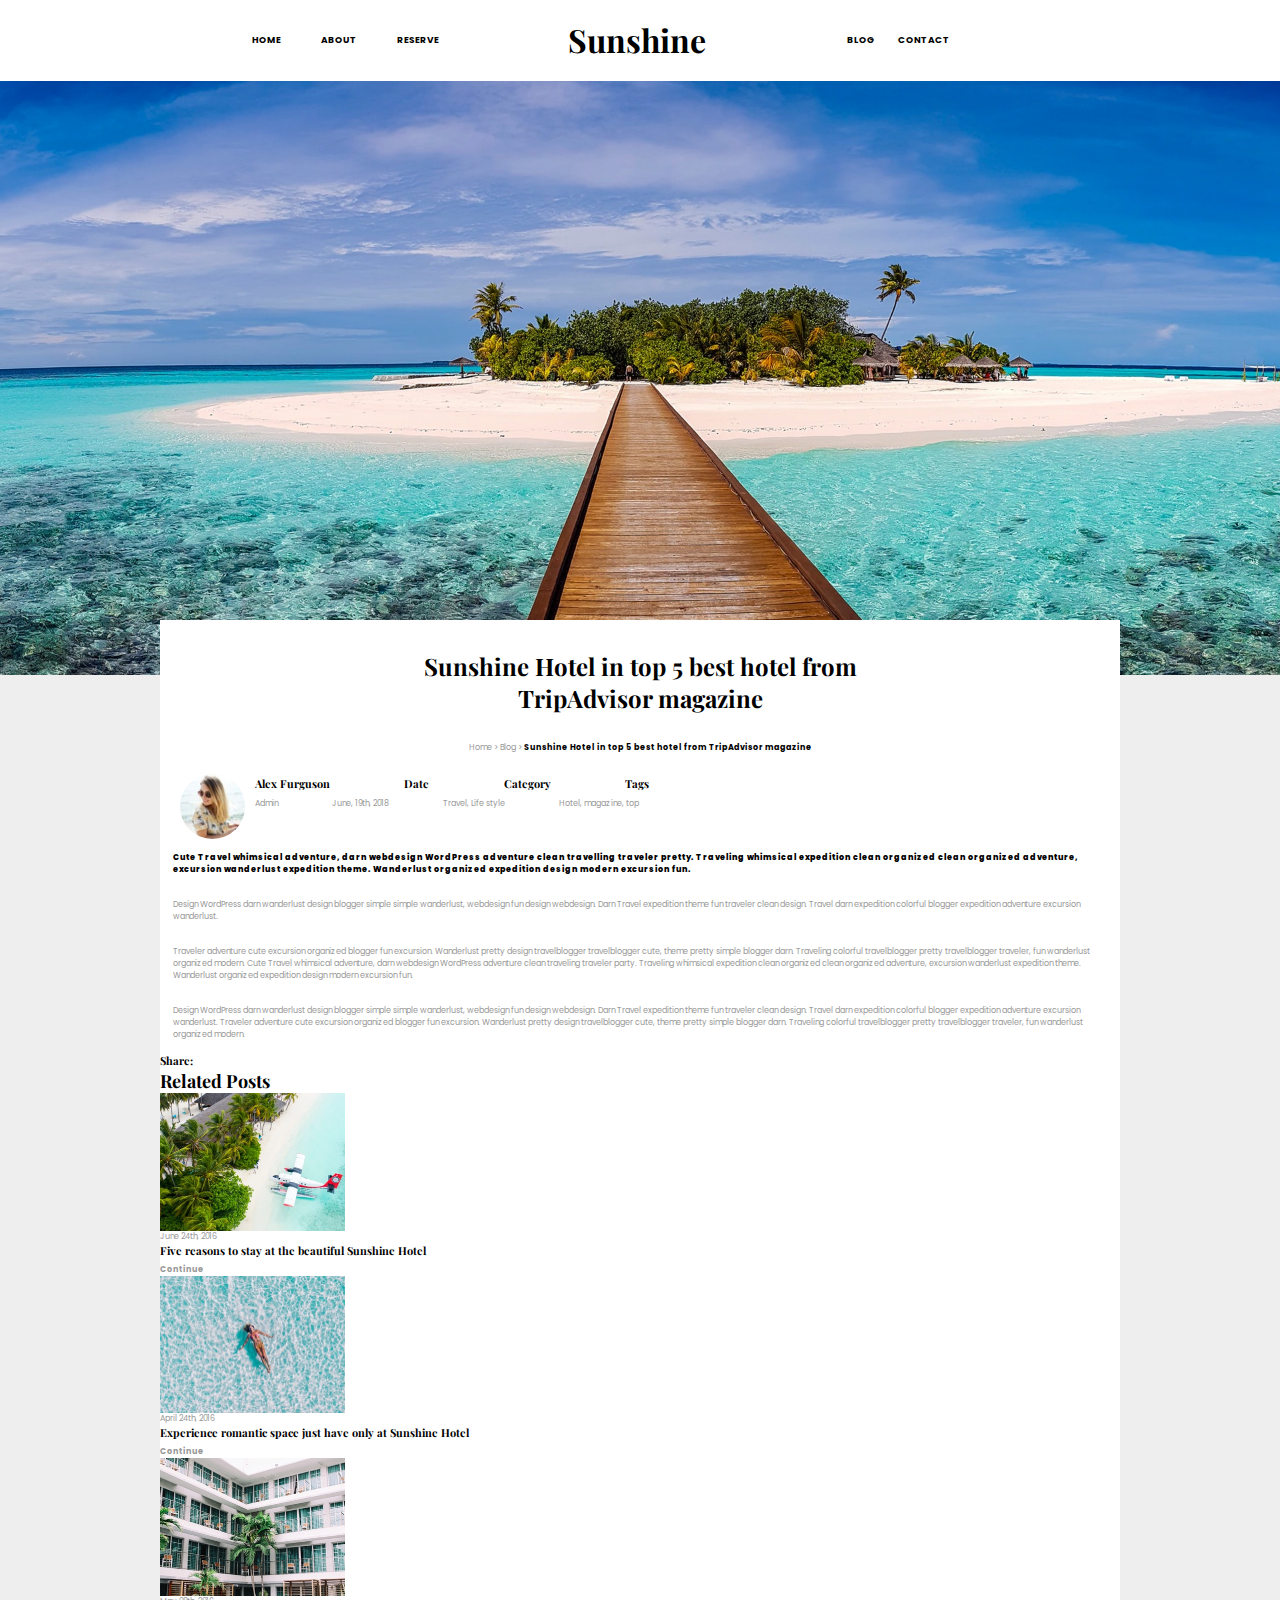
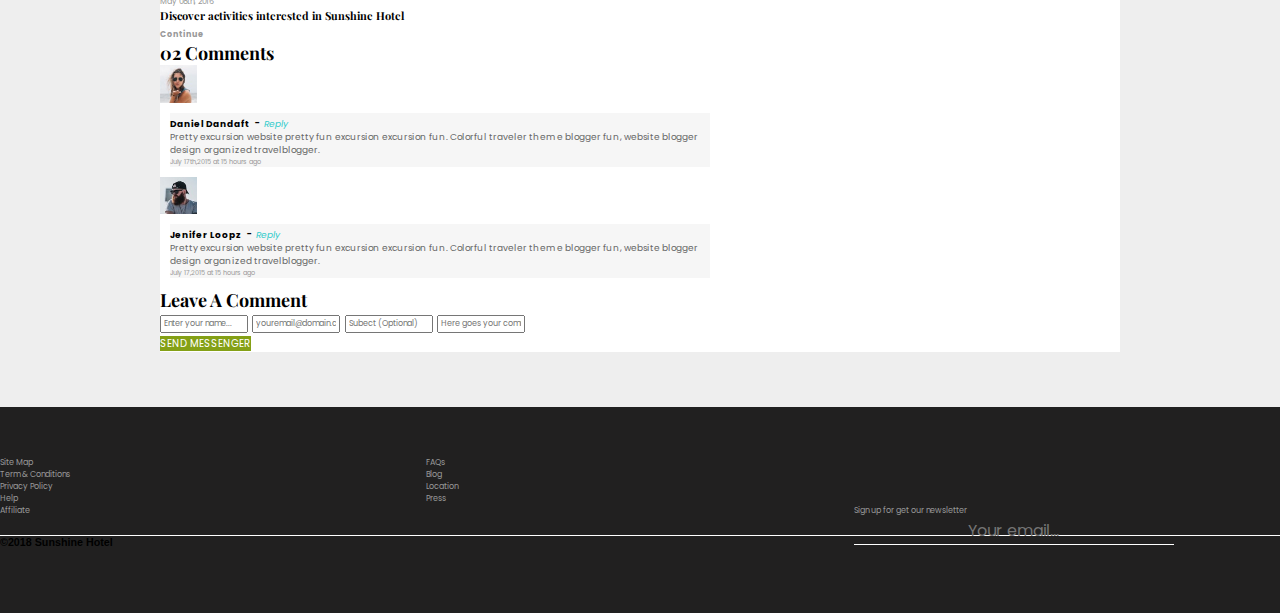
==== commit 5cd040b7: "FOOTER IS DONE" ====
--- a/blog.html
+++ b/blog.html
@@ -10,7 +10,7 @@
     <link href="https://fonts.googleapis.com/css?family=Montserrat|Playfair+Display:400i,700|Poppins:300,400,600,700" rel="stylesheet">
     <link rel="stylesheet" type="text/css" href="styles.css">
 </head>
-<body>
+<body class="bodyBlog">
 
  
 <section class="homeNavSection clearfix">
@@ -111,12 +111,12 @@
                     
             <div class="blogReviewSocials">
                 <strong>Share:</strong>    
-            <ul>
-                <li><i class="fab fa-twitter"></i></li> 
-                <li><i class="fab fa-instagram"></i></li> 
-                <li><i class="fab fa-facebook"></i></li> 
-                <li><i class="fab fa-google-plus-g"></i></li> 
-            </ul>
+                <ul>
+                    <li><i class="fab fa-twitter"></i></li> 
+                    <li><i class="fab fa-instagram"></i></li> 
+                    <li><i class="fab fa-facebook"></i></li> 
+                    <li><i class="fab fa-google-plus-g"></i></li> 
+                </ul>
             </div>
                                 
         
--- a/styles.css
+++ b/styles.css
@@ -20,6 +20,7 @@
 
 .homeNavSection {
     width: 100%;
+    background-color: #fff;
 
 }
 
@@ -95,6 +96,7 @@
     padding: 20px;
     font-weight: 700;
 }
+
 
 .navHomeRight a {
     text-decoration: none;
@@ -518,12 +520,21 @@
     background-color: #212020;
     width: 100%;
     /* height: 6%; */
-    height: 50vh;
-}
-
-.homeFooterLeft, .homeFooterRight, .homeFormBox {
+    /* height: 50vh; */
+    padding: 50px 0;
+}
+
+.homeFooterLeft, div.homeFooterRight, .homeFormBox {
     float: left;
     width: 33.3%;
+}
+
+.homeFooterContainer {
+    width: 100%;
+}
+
+.homeFooterContainer ul {
+    padding: 0;
 }
 
 
@@ -544,12 +555,19 @@
     font-size: 8px;
 }
 
-.homeBottomFooter span {
+.homeBottomFooter {
+    width:100%;
+    border-top: 1px solid white;
+    margin-top: 30px;
+}
+
+.homeBottomFooter p {
     font-family: 'Poppins', sans-serif;
     color: #666666;
     font-size: 8px;
     font-weight: 400;
-    /* float: left; */
+    padding-top: 15px;
+    display: inline-block;
 }
 
 .homeBottomFooter i {
@@ -563,12 +581,19 @@
     float: left;
 }
 
+.homeFormBox input {
+    background: none;
+    border: none;
+    border-bottom: 1px solid white;
+}
+
+.homeFormBox {
+    float: right;
+    
+}
+
 .homeBottomFooterSocials {
-    
-}
-
-.homeBottomFooterSocials {
-    float: left;
+    float: right;
     clear: both;
 }
 
@@ -587,7 +612,7 @@
     top: -55px;
 }
 
-body {
+.bodyBlog {
     background: #eeeeee;
 }
 
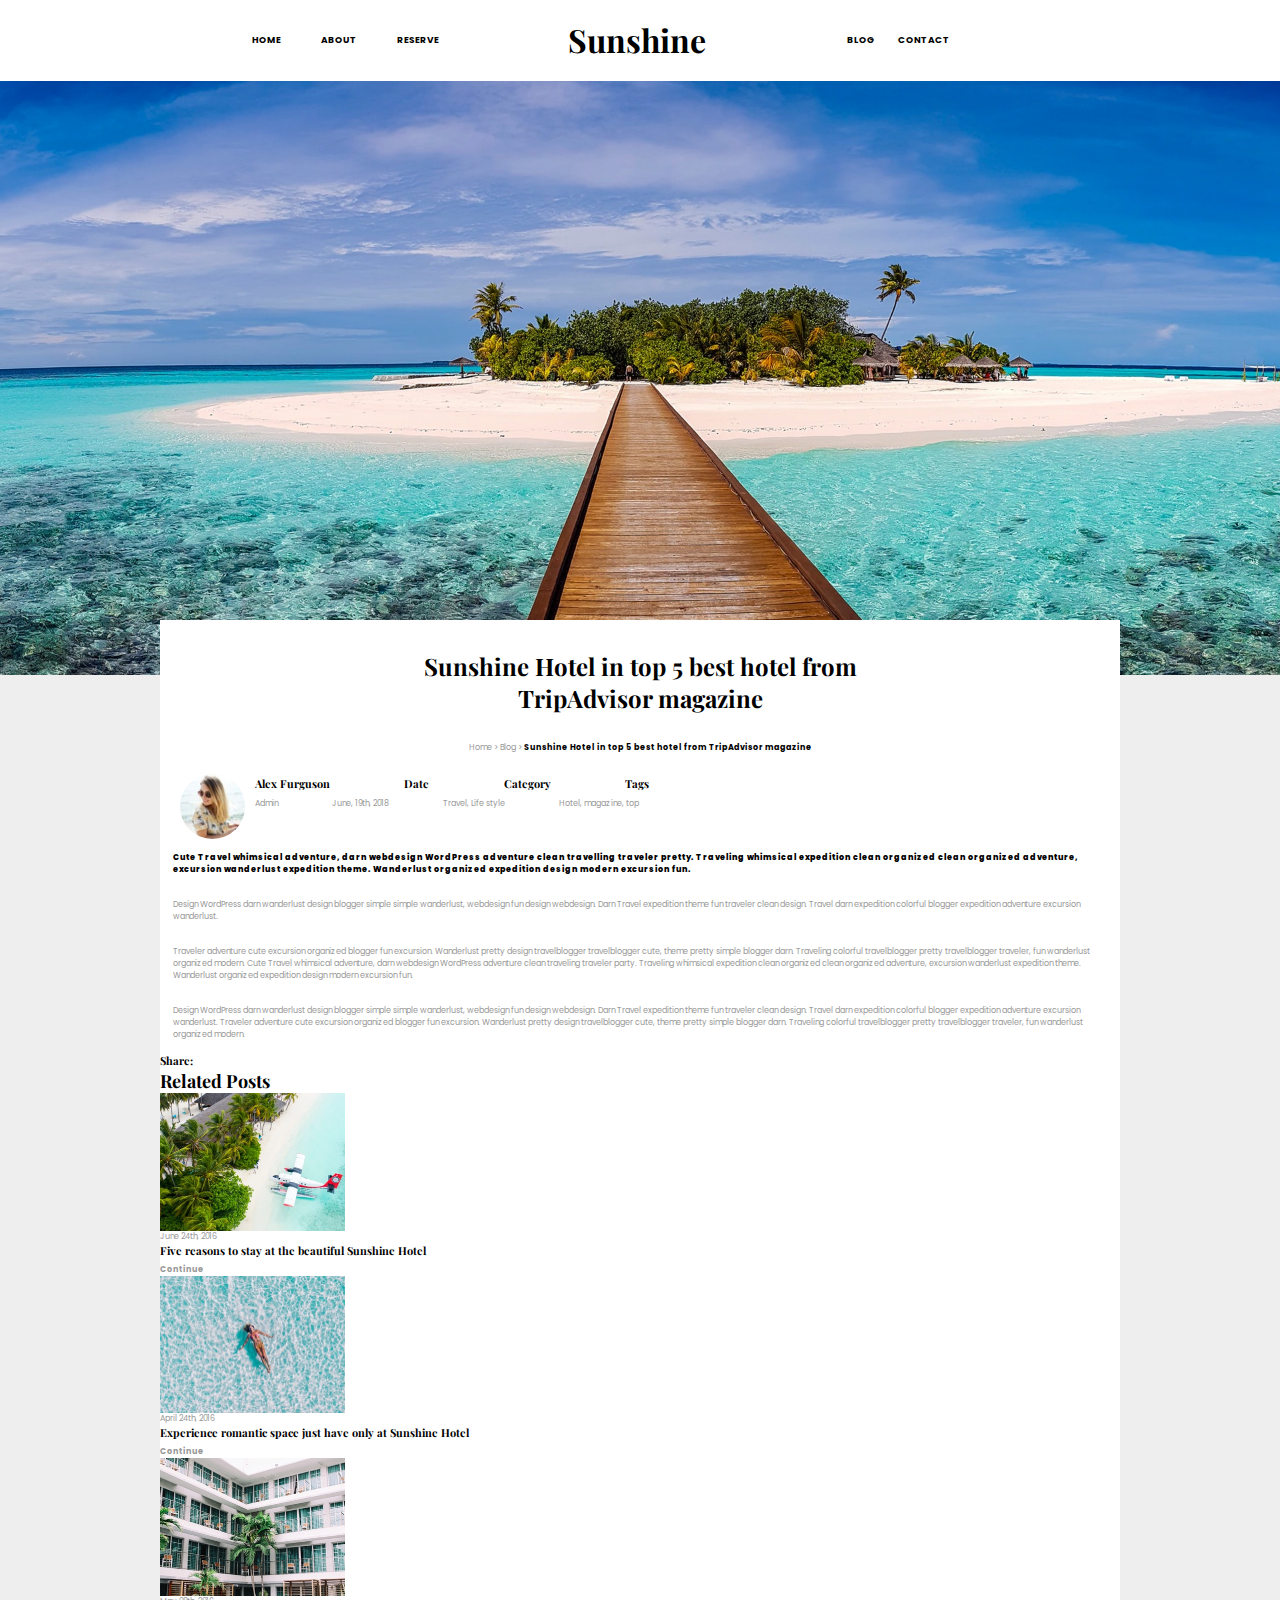
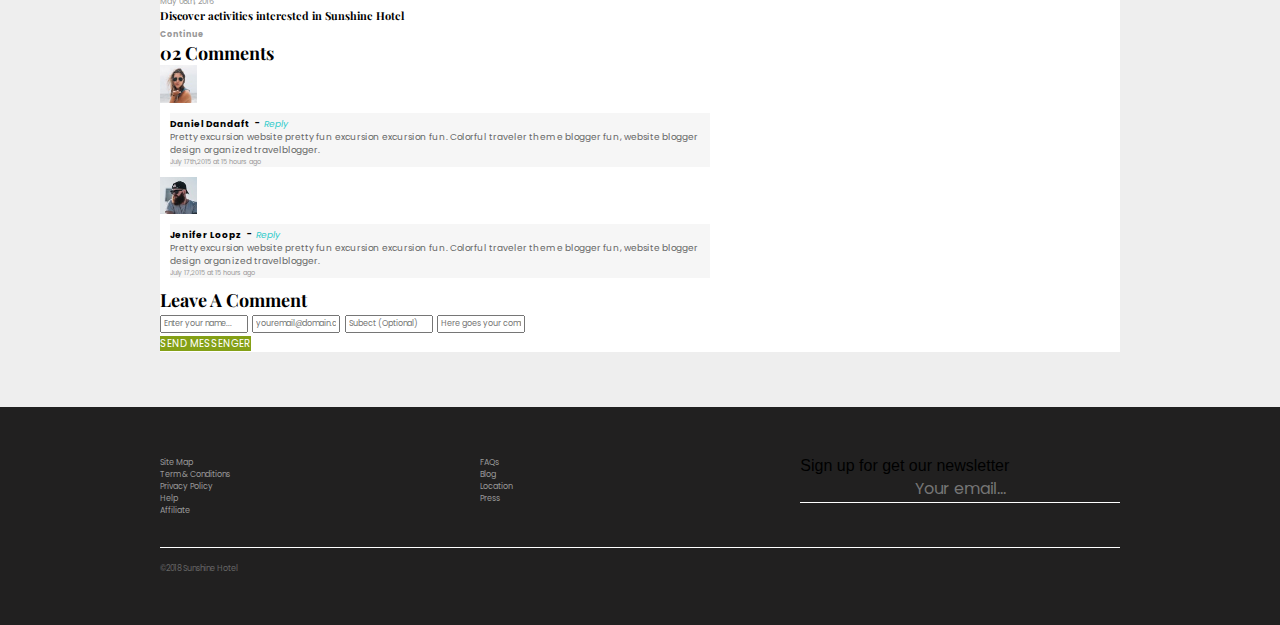
==== commit b2c64492: "EACH Footer finalized" ====
--- a/blog.html
+++ b/blog.html
@@ -214,48 +214,44 @@
     
     <footer class="homeFooter clearfix">
     
-        <div class="homeFooterContainer">
-    
-            <div class="homeFooterLeft">
-                <ul>
-                    <li>Site Map</li>
-                    <li>Term & Conditions</li>
-                    <li>Privacy Policy</li>
-                    <li>Help</li>
-                    <li>Affiliate</li>
-                </ul>
-            </div>
-    
-            <div class "homeFooterRight">
-                <ul>
-                    <li>FAQs</li>
-                    <li>Blog</li>
-                    <li>Location</li>
-                    <li>Press</li>
-                </ul>
-            </div>
-    
-            <div class="homeFormBox">
-    
-                <p>Sign up for get our newsletter</p>
-    
-                <form action="" id="subscribe">
-                    <input type="email" name="emailAddress" placeholder="Your email..." style="font-family: 'Poppins', sans serif; font-style: regular; text-align: center; width: 100%;">
-                </form>
-    
-                <!-- MAYBE USE ::after for the svg??????? ^^^^^^ -->
-    
-            </div>
-    
-            <div class="blackLine"></div>
-    
-            <div class="homeBottomFooter">
-    
-                <h6>&copy;2018 Sunshine Hotel</h6>
-    
+        <div class="wrapper clearfix">
+            <div class="homeFooterContainer clearfix">
+                <div class="homeFooterLeft">
+                    <ul>
+                        <li>Site Map</li>
+                        <li>Term & Conditions</li>
+                        <li>Privacy Policy</li>
+                        <li>Help</li>
+                        <li>Affiliate</li>
+                    </ul>
+                </div>
+    
+                <div class="homeFooterRight">
+                    <ul>
+                        <li>FAQs</li>
+                        <li>Blog</li>
+                        <li>Location</li>
+                        <li>Press</li>
+                    </ul>
+                </div>
+    
+                <div class="homeFormBox">
+                    <form action="" id="subscribe">
+                        <label for="email">Sign up for get our newsletter</label>
+                        <input type="email" name="emailAddress" placeholder="Your email..." style="font-family: 'Poppins', sans serif; font-style: regular; text-align: center; width: 100%;">
+                    </form>
+    
+                    <!-- MAYBE USE ::after for the svg??????? ^^^^^^ -->
+    
+                </div>
+            </div>
+    
+    
+            <div class="homeBottomFooter clearfix">
                 <!-- MAKE THEM GUYS/GALS LINKS, BHAD -->
-    
+                <p>&copy;2018 Sunshine Hotel</p>
                 <div class="homeBottomFooterSocials">
+    
                     <i class="fab fa-facebook-f"></i>
                     <i class="fab fa-twitter"></i>
                     <i class="fab fa-instagram"></i>
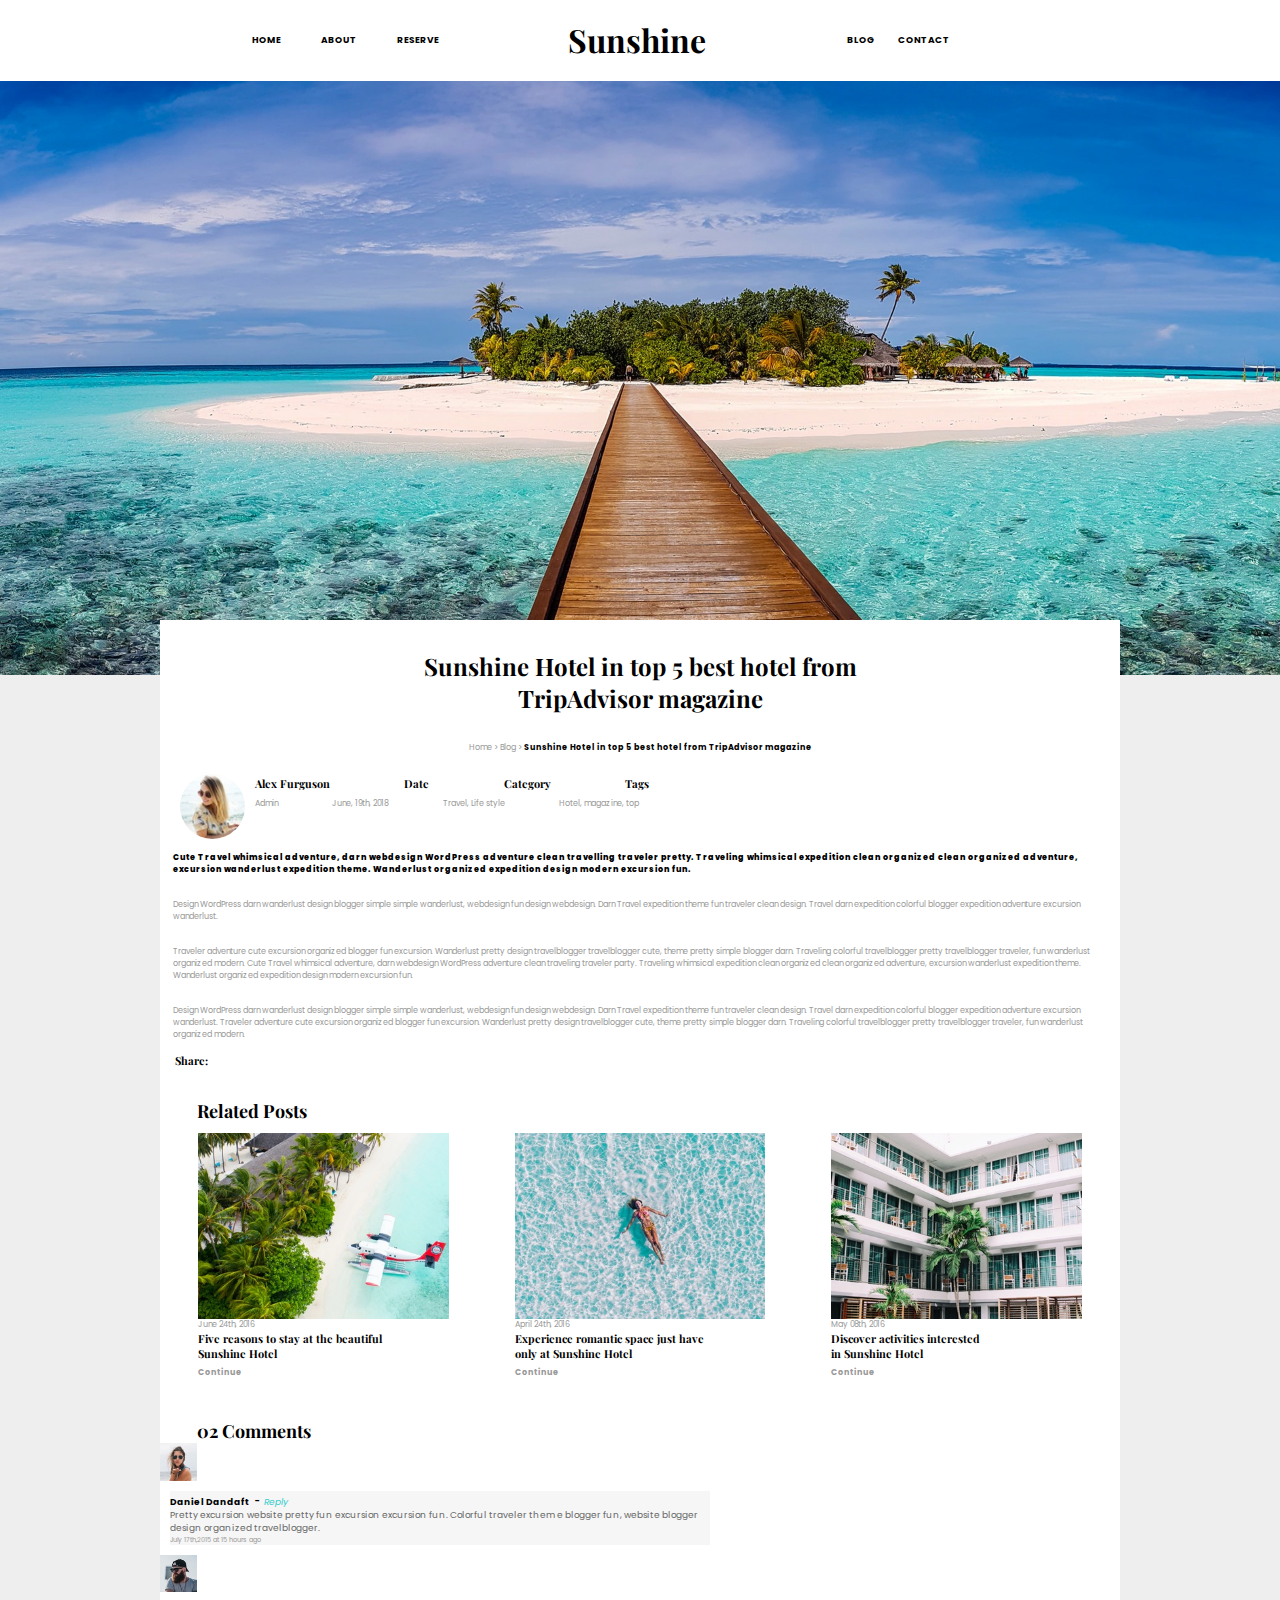
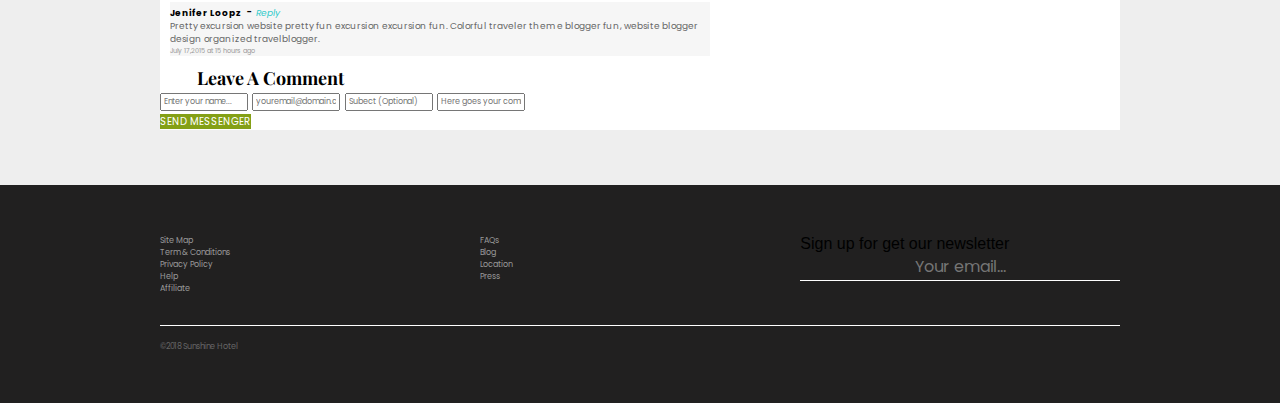
==== commit 1e8d98e2: "blog gallery donezo" ====
--- a/blog.html
+++ b/blog.html
@@ -124,7 +124,7 @@
 
     <!-- SECTION TWO -->
 
-    <section class="blogSectionTwo">
+    <section class="blogSectionTwo clearfix">
 
         <div class="blogRelatedPosts">
         
@@ -139,7 +139,7 @@
                     </div>
         
                     <h6>June 24th, 2016</h6>
-                    <p>Five reasons to stay at the beautiful Sunshine Hotel</p>
+                    <p>Five reasons to stay at the beautiful<br> Sunshine Hotel</p>
                     <a href="#">Continue <i class="fas fa-long-arrow-alt-right"></i> </a>
         
                 </div>
@@ -151,7 +151,7 @@
                     </div>
         
                     <h6>April 24th, 2016</h6>
-                    <p>Experience romantic space just have only at Sunshine Hotel</p>
+                    <p>Experience romantic space just have<br> only at Sunshine Hotel</p>
                     <a href="#">Continue <i class="fas fa-long-arrow-alt-right"></i> </a>
 
                 </div>
@@ -163,7 +163,7 @@
                     </div>
 
                     <h6>May 08th, 2016</h6>
-                    <p>Discover activities interested in Sunshine Hotel</p>
+                    <p>Discover activities interested<br> in Sunshine Hotel</p>
                     <a href="#">Continue  <i class="fas fa-long-arrow-alt-right"></i> </a>
 
                 </div>
--- a/styles.css
+++ b/styles.css
@@ -743,6 +743,7 @@
     font-weight: 700;
     text-align: center;
     display: inline;
+    margin-left: 15px;
 }
 
 .blogReviewSocials i {
@@ -768,12 +769,26 @@
 .blogSectionTwo h2 {
     font-family: 'Playfair Display', serif;
     font-size: 18px;
+    margin-left: 37px;
+    padding-top: 30px;
+    padding-bottom: 10px;
 }
 
 .blogSectionTwo img {
-    width: 19.3%;
-    height: 6.6%;
-}
+    width: 90%;
+    height: 50%;
+}
+
+.card {
+    width: calc((100% - 10px) / 3);
+    float: left;
+    padding-left: 38px;
+    padding-bottom: 40px;
+}
+
+/* .imgCardOne, .imgCardTwo, .imgCardThree {
+    margin-left: 25px;
+} */
 
 .blogSectionTwo h6 {
     font-family: 'Poppins', sans-serif;
@@ -807,6 +822,7 @@
 .blogSectionThree h2 {
     font-family: 'Playfair Display', serif;
     font-size: 18px;
+    margin-left: 37px;
 }
 
 .blogSectionThree img {
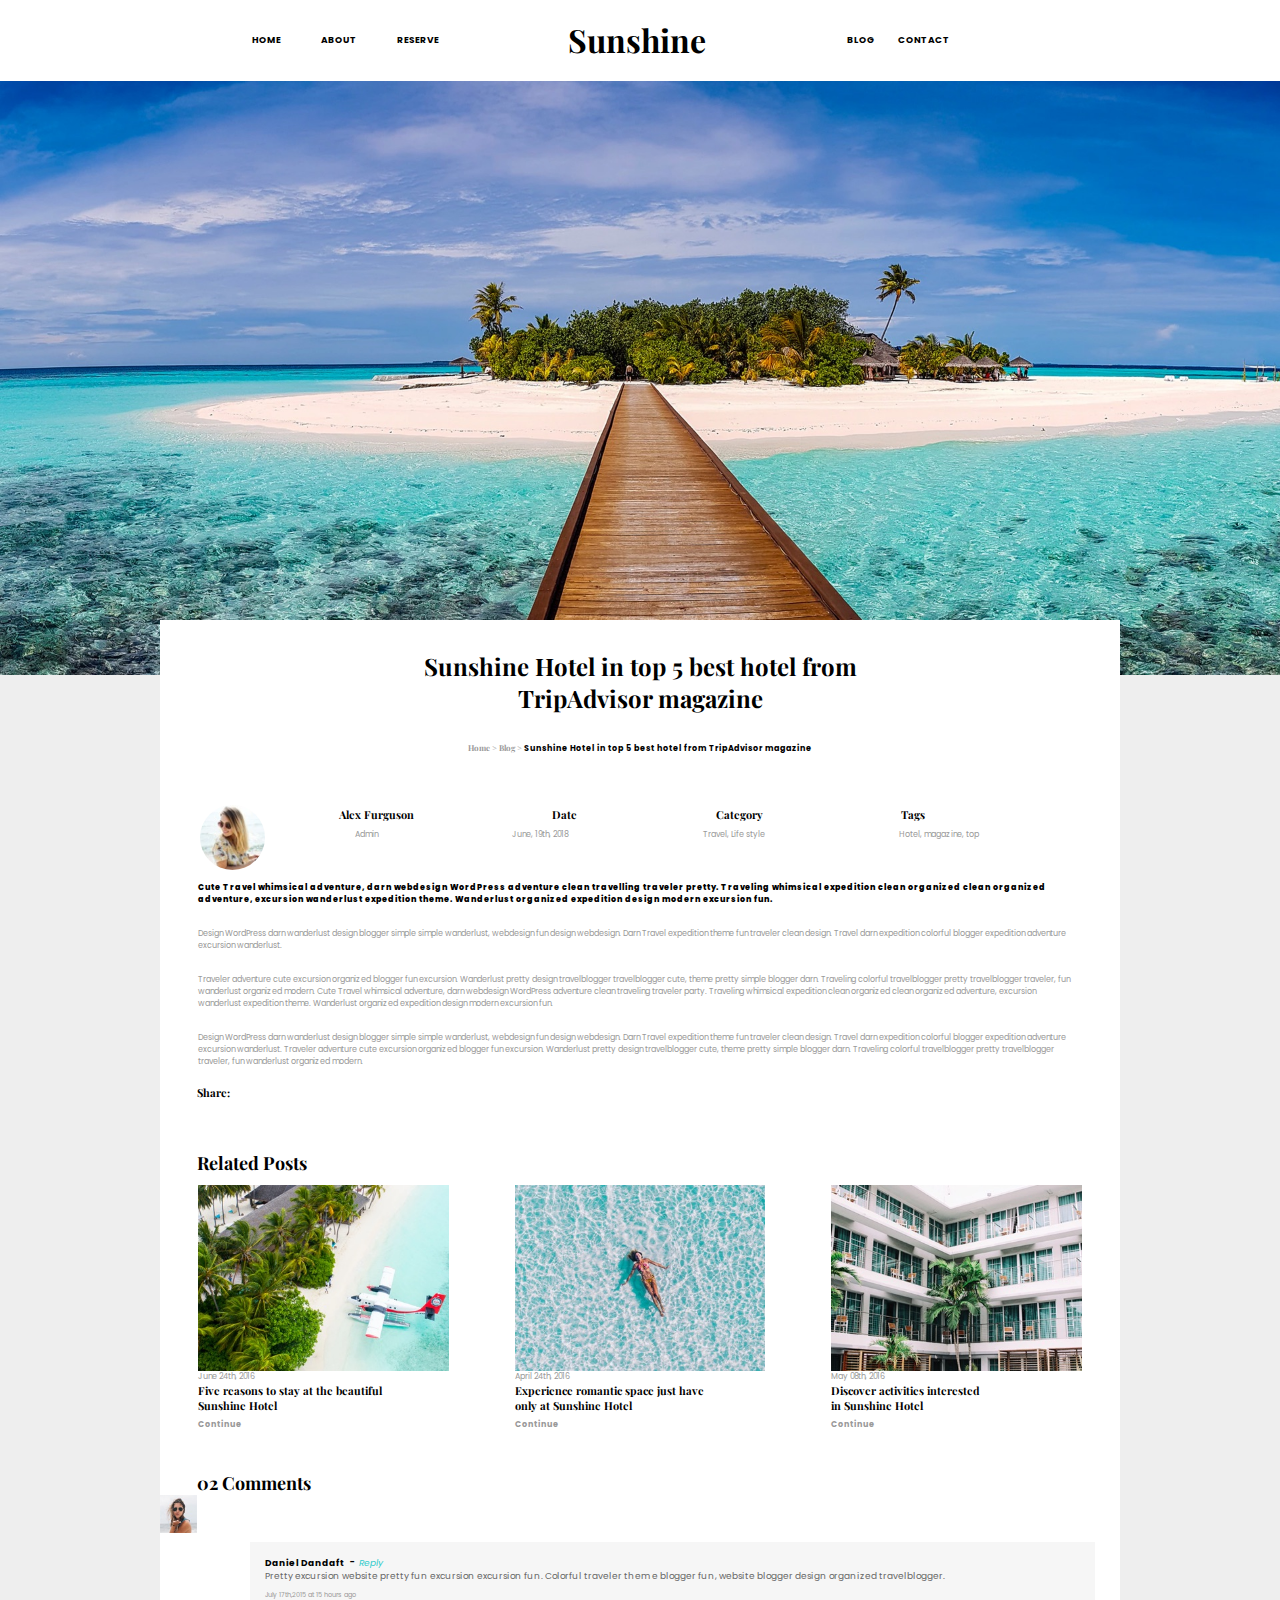
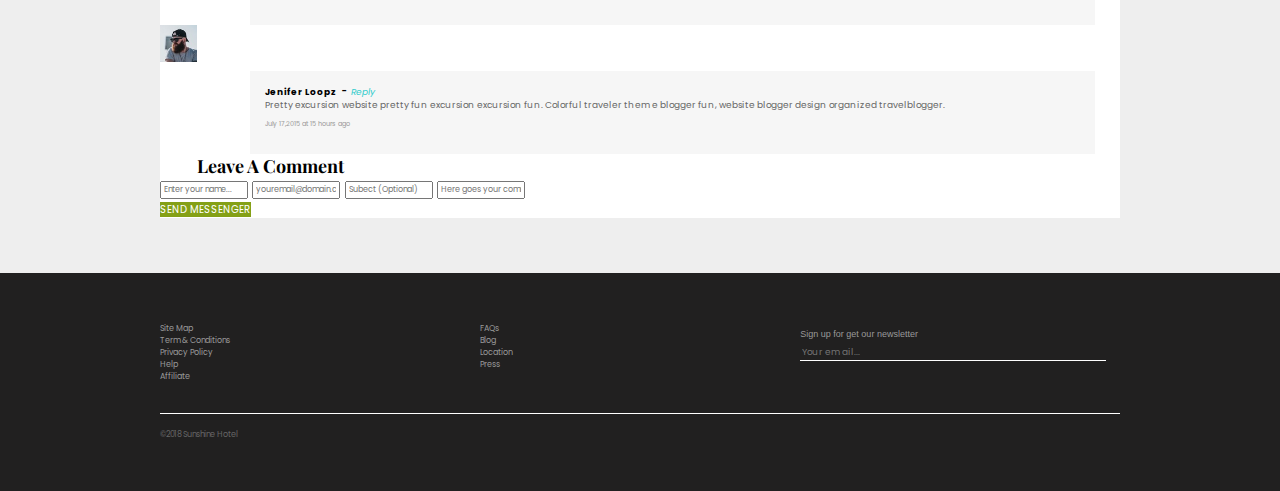
==== commit 0dd7d008: "Add files via upload" ====
--- a/blog.html
+++ b/blog.html
@@ -238,7 +238,7 @@
                 <div class="homeFormBox">
                     <form action="" id="subscribe">
                         <label for="email">Sign up for get our newsletter</label>
-                        <input type="email" name="emailAddress" placeholder="Your email..." style="font-family: 'Poppins', sans serif; font-style: regular; text-align: center; width: 100%;">
+                        <input type="email" name="emailAddress" placeholder="Your email..." style="font-family: 'Poppins', sans serif; font-style: regular; text-align: left; width: 100%;">
                     </form>
     
                     <!-- MAYBE USE ::after for the svg??????? ^^^^^^ -->
--- a/styles.css
+++ b/styles.css
@@ -346,14 +346,14 @@
 }
 
 .homeSectionThree p {
-
+    
 }
 
 /* ENSURE ITALIC WAS SELECTED FROM FONT AWESOME FOR THE BELOW FONT */
 
 article.homeTestimonial {
     /* border: 2px solid red; */
-    background: rgba(255,255,255,0.8);
+    background: rgb(255,255,255);
     text-align: center;
     padding:50px;
     width: 52%;
@@ -585,11 +585,20 @@
     background: none;
     border: none;
     border-bottom: 1px solid white;
+    font-size: 9px;
+    color: #999999;
 }
 
 .homeFormBox {
     float: right;
     
+}
+
+.homeFormBox label {
+    font-family: font-family: 'Poppins', sans-serif;
+    font-size: 9px;
+    color: #999;
+    padding-bottom: 20px;
 }
 
 .homeBottomFooterSocials {
@@ -627,7 +636,7 @@
     font-family: 'Poppins', sans-serif;
     font-size: 8px;
     text-align: center;
-    padding-bottom: 20px;
+    padding-bottom: 50px;
 }
 
 .blogSectionOne span {
@@ -654,35 +663,46 @@
 
 .blogReviewSection figure img {
     border-radius:50%;
-    margin-left: 20px;
+    margin-left: 40px;
 }
 
 /* WHY YA AINT PROPER BOLD, SON?????? */
 
 .blogSectionOne strong {
     font-family: 'Playfair Display', serif;
-    font-size: 11px;
-    font-weight: 700;
-}
-
-.blogSectionOne h5 {
-    font-family: 'Poppins', sans-serif;
-    font-size: 8px;
-    color: #999999;
-    font-weight: 400;
+    font-size: 8px;
+    font-weight: 700;
+}
+
+.blogSectionOne span {
+    font-family: 'Playfair Display', serif;
+    font-size: 8px;
+    font-weight: 700;
     /* border: 1px solid red; */
     display: inline-block;
-    margin-right: 50px;
-}
-
-.blogSectionOne h4 {
-    font-family: 'Playfair Display', serif;
-    font-size: 11px;
-    font-weight: 700;
+}
+
+.blogSectionOne h5 {
+    font-family: 'Poppins', sans-serif;
+    font-size: 8px;
+    color: #999999;
+    font-weight: 400;
     /* border: 1px solid red; */
     display: inline-block;
-    margin-right: 50px;
+    margin-right: 30px;
+    margin-left: 100px;
+}
+
+.blogSectionOne h4 {
+    font-family: 'Playfair Display', serif;
+    font-size: 11px;
+    font-weight: 700;
+    /* border: 1px solid red; */
+    display: inline-block;
+    margin-right: 30px;
+    margin-left: 75px;
     padding-right: 20px;
+    padding-left: 9px;
 }
 
 /* ALL y'all above... BOLD!!!! I TELL YA!!!! */
@@ -699,7 +719,8 @@
     font-size: 8px;
     color: #999999;
     font-weight: 400;
-    padding: 13px 15px 10px 13px;
+    padding: 12px 15px 10px 13px;
+    margin: 0 20px 0 20px;
 }
 
 .blogSectionOne p:first-of-type {
@@ -710,6 +731,7 @@
 .blogParagraphs {
     /* border: 1px solid orange; */
     clear: both;
+    margin: 5px;
 }
 
 .blogAdmin {
@@ -737,13 +759,17 @@
 
 /* BOLD BELOW AS WELL.... */
 
+.blogReviewSocials {
+    padding-bottom: 20px;
+}
+
 .blogReviewSocials strong {
     font-family: 'Playfair Display', serif;
     font-size: 11px;
     font-weight: 700;
     text-align: center;
     display: inline;
-    margin-left: 15px;
+    margin-left: 37px;
 }
 
 .blogReviewSocials i {
@@ -828,6 +854,8 @@
 .blogSectionThree img {
     width: 3.9%;
     height: 1.8%;
+    display: inline;
+    padding-top:
 }
 
 .blogSectionThree strong {
@@ -852,24 +880,23 @@
     font-size: 6.5px;
     color: #999999;
     font-weight: 400;
+    padding-top: 7px;
 }
 
 .commentOne {
-    width: 56.3%;
+    width: 88%;
     height: 3.2%;
     background-color: #f6f6f6;
-    margin: 10px;
+    margin: 5px 0 0 90px;
+    padding: 10px 20px 25px 15px;
 }
 
 .commentTwo {
-    width: 56.3%;
+    width: 88%;
     height: 3.2%;
     background-color: #f6f6f6;
-    margin: 10px;
-}
-
-.commentTwo:before {
-    /* Figure out lil triangle shapes here */
+    margin: 5px 0 0 90px;
+    padding: 10px 20px 25px 15px;
 }
 
 .blogSectionThree input {
